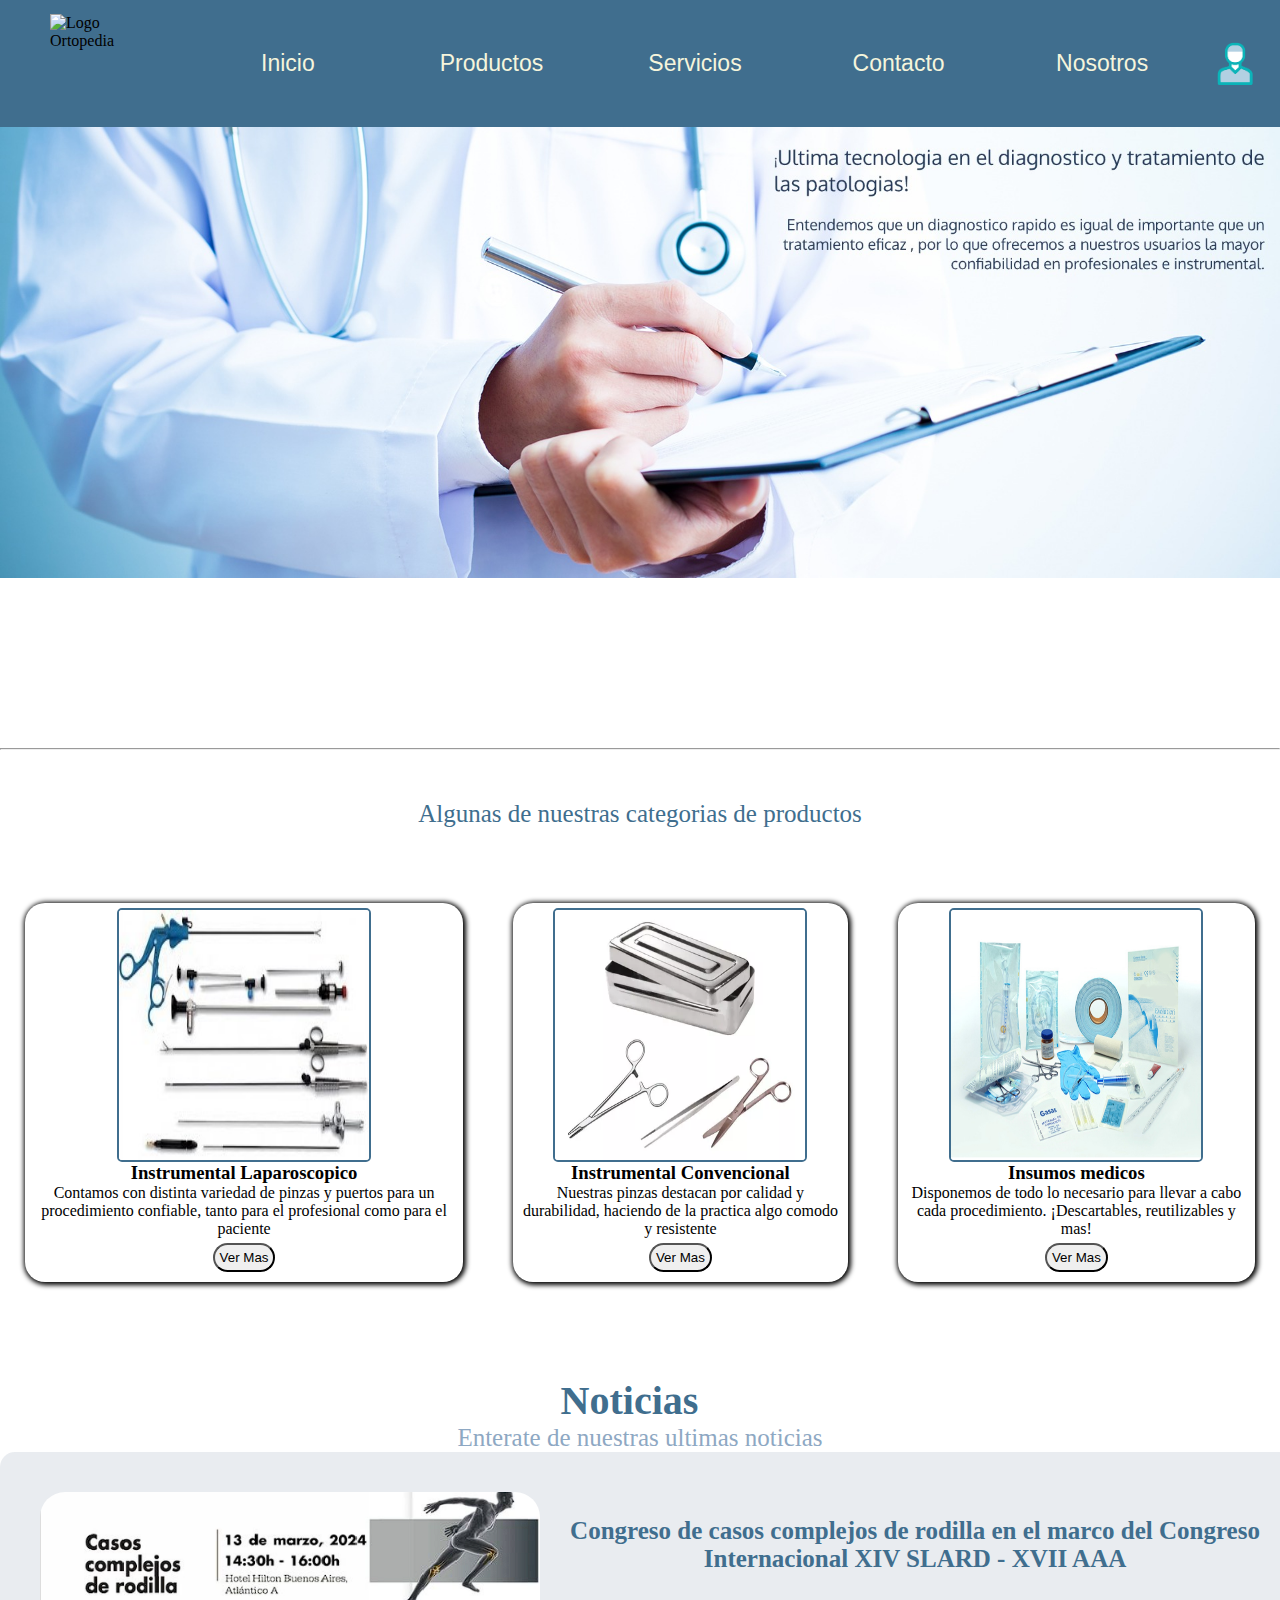
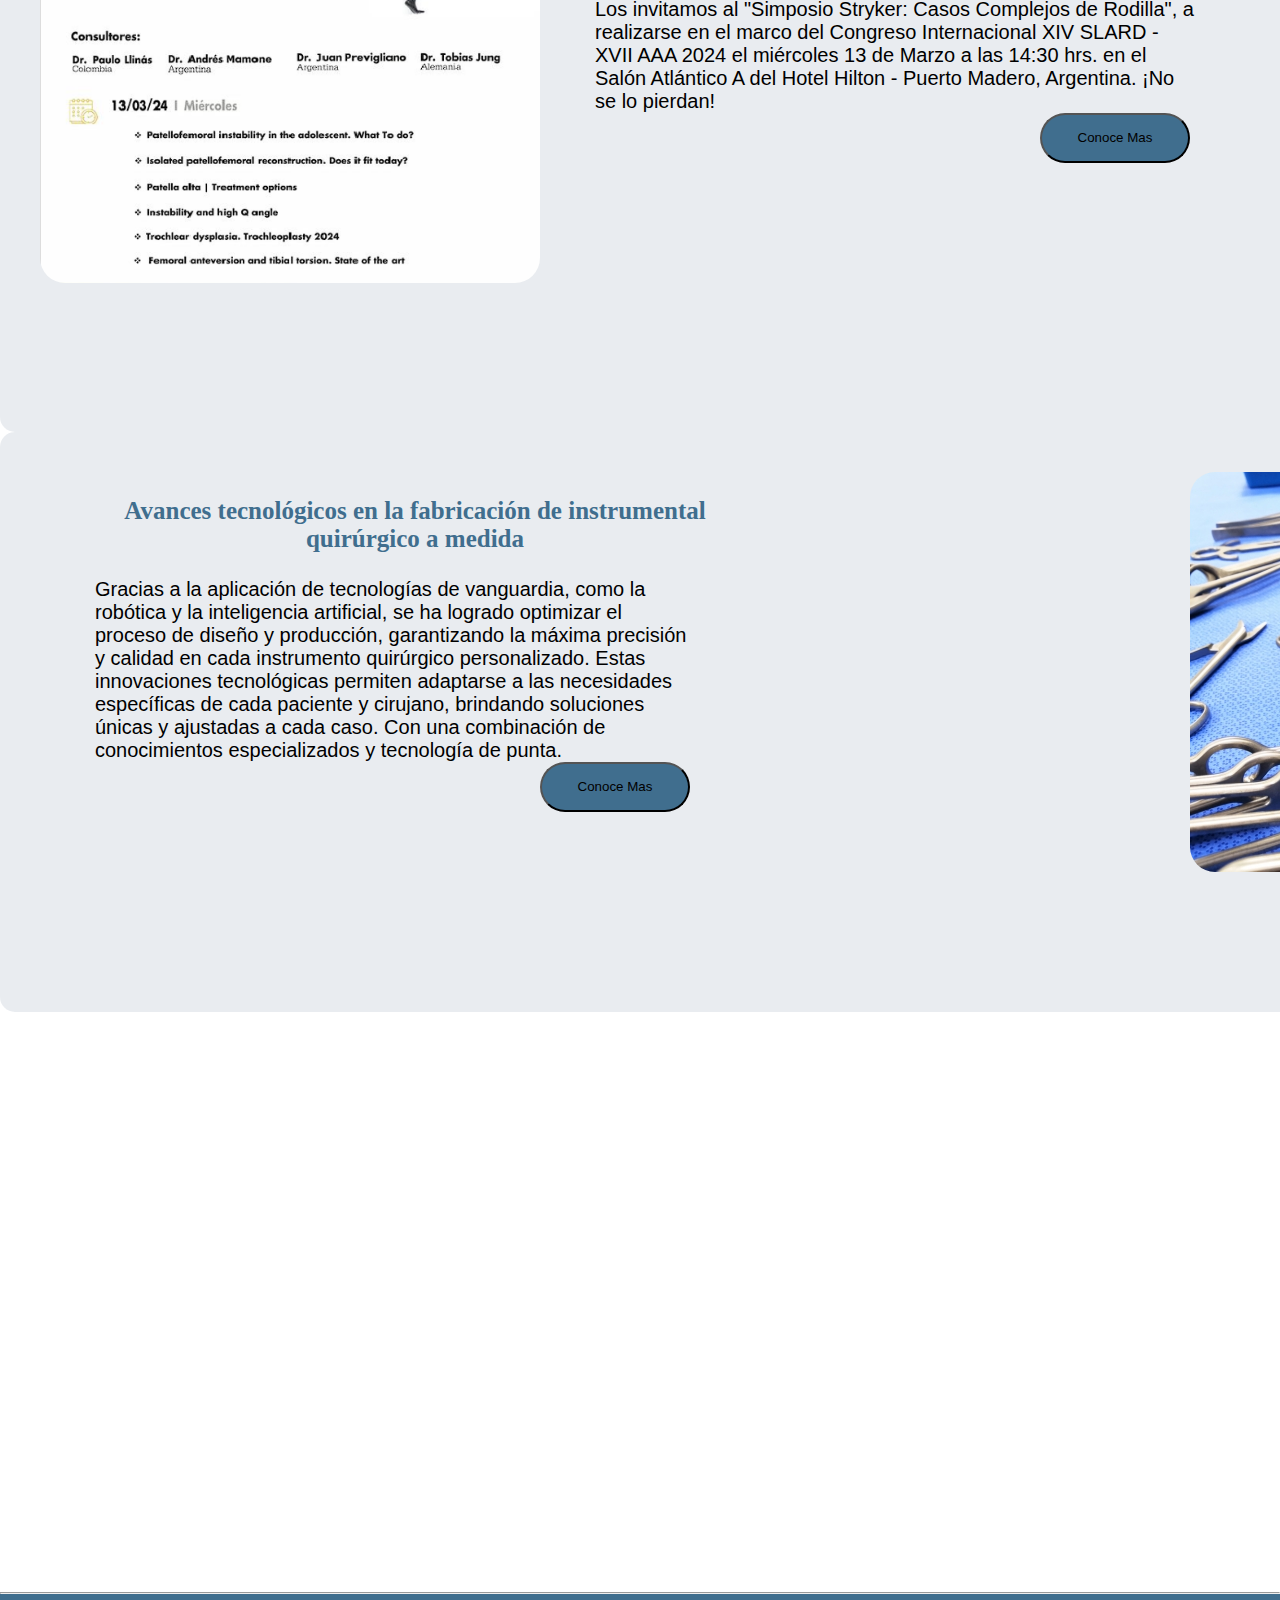
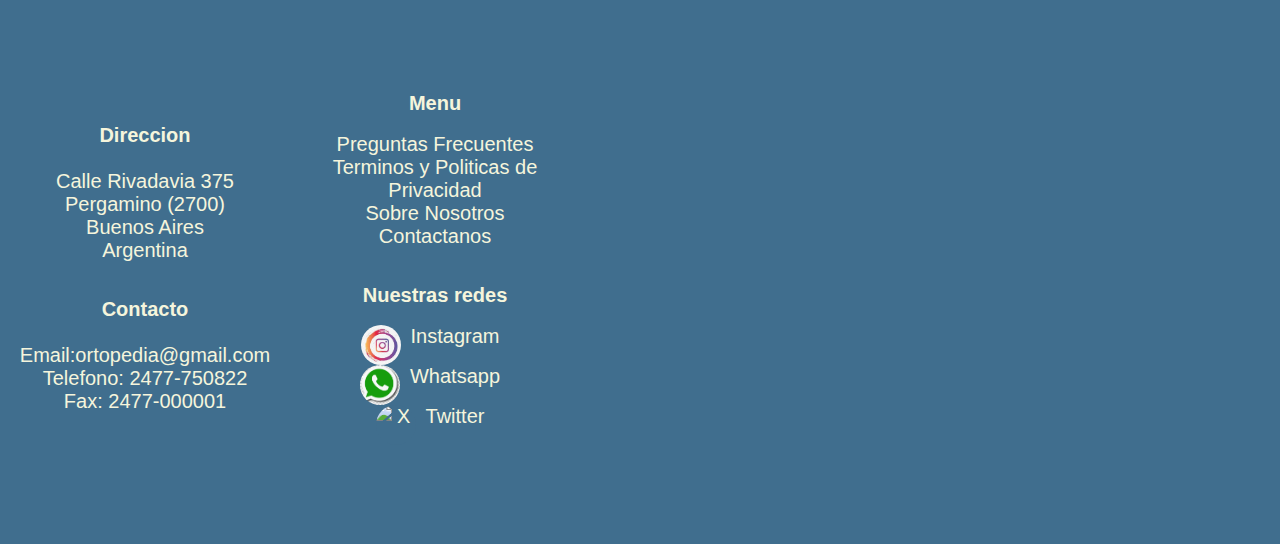
==== index.html @ e6b82cbe "Primer Commit: Proyecto Ya empezado" ====
<!DOCTYPE html>
<html lang="en">

<head>
    <meta charset="UTF-8">
    <meta name="viewport" content="width=device-width, initial-scale=1.0">
    <title>Inicio</title>
    <link rel="stylesheet" href="./css/estilo.css">
</head>



<body>
    <section class="header">
        <img class="logo" src="https://ortopediabeltran.com.ar/wp-content/uploads/2020/01/venta.png"
            alt="Logo Ortopedia">
        <nav class="menu">
            <ul>
                <li><a href="./index.html">Inicio</a></li>
                <li><a href="./pages/productos.html">Productos</a></li>
                <li><a href="./pages/servicios.html">Servicios</a></li>
                <li><a href="./pages/contacto.html">Contacto</a></li>
                <li><a href="./pages/nosotros.html">Nosotros</a></li>
            </ul>
        </nav>

        <a class="sesion" href="./registro.html"><img class="sesion" src="./resources/inicio-sesion.png"
                alt="Iniciar Sesion"></a>
    </section>
    <main class="main-index">

        <img class="banner" src="./resources/BANNER-SALUD.jpg" alt="OrtopediaBanner">
        <a href="./pages/productos.html"><button class="boton-banner">Conoce mas sobre nosotros</button></a>
        </div>
        <hr>
        <p class="inter">Algunas de nuestras categorias de productos</p>

        <section class="demo">

            <div class="radio">
                <img src="./resources/Laparoscopico.jpg" alt="Instrumental Laparoscopico">
                <h3>Instrumental Laparoscopico</h3>
                <p>Contamos con distinta variedad de pinzas y puertos para un procedimiento confiable, tanto para el
                    profesional como para el paciente</p>
                <button class="ver-mas">Ver Mas</button>
            </div>

            <div class="radio">
                <img src="./resources/Laparotomico.png" alt="Instrumental Laparotomico">
                <h3>Instrumental Convencional</h3>
                <p>Nuestras pinzas destacan por calidad y durabilidad, haciendo de la practica algo comodo y resistente
                </p>
                <button class="ver-mas">Ver Mas</button>
            </div>


            <div class="radio">
                <img src="./resources/insumos.jpg" alt="Insumos">
                <h3>Insumos medicos</h3>
                <p>Disponemos de todo lo necesario para llevar a cabo cada procedimiento. ¡Descartables, reutilizables y
                    mas! </p>
                <button class="ver-mas">Ver Mas</button>
            </div>
        </section>

        <div class="conector">
            <h2>Noticias</h2>
            <p>Enterate de nuestras ultimas noticias</p>
        </div>

        <section class="noticias">
            <div class="congreso">
                <img src="./resources/noticia.png" alt="CongresoDeRodilla">
                <div>
                    <h2>
                        Congreso de casos complejos de rodilla en el marco del Congreso Internacional XIV SLARD - XVII
                        AAA
                    </h2>
                    <p>Los invitamos al "Simposio Stryker: Casos Complejos de Rodilla", a realizarse en el marco del
                        Congreso Internacional XIV SLARD - XVII AAA 2024 el miércoles 13 de Marzo a las 14:30 hrs. en el
                        Salón Atlántico A del Hotel Hilton - Puerto Madero, Argentina.

                        ¡No se lo pierdan!</p>
                    <a href="https://www.instagram.com/p/C30ypnwOpVr/?utm_source=ig_web_copy_link"> <button>Conoce
                            Mas</button></a>
                </div>
            </div>
            <div class="congreso">

                <div>
                    <h2>Avances tecnológicos en la fabricación de instrumental quirúrgico a medida</h2>
                    <p>Gracias a la aplicación de tecnologías de vanguardia, como la robótica y la inteligencia
                        artificial,
                        se ha logrado optimizar el proceso de diseño y producción,
                        garantizando la máxima precisión y calidad en cada instrumento quirúrgico personalizado.
                        Estas innovaciones tecnológicas permiten adaptarse a las necesidades específicas de cada
                        paciente y cirujano, brindando soluciones únicas y ajustadas a cada caso.
                        Con una combinación de conocimientos especializados y tecnología de punta.</p>
                    <a
                        href="https://surgicalmed.es/blog/noticias-4/post/innovacion-en-la-fabricacion-de-material-quirurgico-a-medida-que-nos-diferencia-11"><button>Conoce
                            Mas</button></a>
                </div>
                <img src="./resources/Avances.jpg" alt="InnovacionesEnInstrumental">
            </div>

            <div>
                <h2></h2>
            </div>

        </section>

    </main>
    <hr>
    <section class="footer">
        <div>
            <p><strong>Direccion</strong><br><br> Calle Rivadavia 375 <br>Pergamino (2700) <br>Buenos Aires
                <br>Argentina
            </p><br><br>
            <p><strong>Contacto</strong> <br><br> Email:ortopedia@gmail.com <br>Telefono: 2477-750822 <br>Fax:
                2477-000001</p>
        </div>
        <div class="links">
            <p><strong>Menu</strong></p><br>
            <a href="#">Preguntas Frecuentes</a>
            <a href="./pages/terms.html">Terminos y Politicas de Privacidad</a>
            <a href="./pages/nosotros.html">Sobre Nosotros</a>
            <a href="./pages/contacto.html">Contactanos</a>
            <br><br>
            <p><strong>Nuestras redes</strong></p><br>
            <a class="apps" href="https://www.instagram.com/"><img class="apps" src="./resources/ig2.jfif"
                    alt="Instagram">
                <p>Instagram</p>
            </a>
            <a class="apps" href="https://web.whatsapp.com/"><img class="apps" src="./resources/wsp.png" alt="WhatsApp">
                <p>Whatsapp</p>
            </a>
            <a class="apps" href="https://twitter.com/?lang=es"><img class="apps"
                    src="https://i.pinimg.com/736x/2b/a7/17/2ba717ac010d3b9f8d26e9db4da291b8.jpg" alt="X">
                <p>Twitter </p>
            </a>
        </div>
        <div class="mapa">
            <iframe class="mapa"
                src="https://www.google.com/maps/embed?pb=!1m18!1m12!1m3!1d827.9849195410947!2d-60.5773967207395!3d-33.891207359169655!2m3!1f0!2f0!3f0!3m2!1i1024!2i768!4f13.1!3m3!1m2!1s0x95b9b555953b5e49%3A0x828162a540f0a3c0!2sRivadavia%20375%2C%20Pergamino%2C%20Provincia%20de%20Buenos%20Aires!5e0!3m2!1ses-419!2sar!4v1711424483181!5m2!1ses-419!2sar"
                width="600" height="450" style="border:0;" allowfullscreen="" loading="lazy"
                referrerpolicy="no-referrer-when-downgrade"></iframe>

        </div>

    </section>
</body>

</html>
---- css/estilo.css ----
@font-face {
    font-family: Tauri-Regular;
    src: url(./resources/typo/Tauri-Regular.ttf);
}

@font-face {
    font-family: parrafo;
    src: url(./resources/typo/HindSiliguri-Light.ttf);
}

* {
    margin: 0px;
    padding: 0px;
}


.header {
    background-color: #406E8E;
    display: flex;
    align-content: space-evenly;
    flex-direction: row;
    justify-content: space-between;
    align-items: center;
    height: 100%;
}

.menu ul {
    text-align: center;
    color: #CBF7ED;
    margin-left: 30px;
    display: grid;
    grid-template-columns: repeat(5, 1fr);
}

.menu ul li {
    list-style-type: none;
    font-size: 23px;
    font-family: sans-serif;
    margin: 50px;
}

.menu ul li a {
    color: beige;
    text-decoration: none;
}




.logo {
    height: 100px;
    width: 100px;
    margin-left: 50px;
}

.sesion {
    height: 50px;
    width: 50px;
    margin-right: 20px;
}



.main-index {
    background-image: url(https://img.freepik.com/vector-premium/fondo-abstracto-azul-salud_66029-25.jpg);
    background-size: contain;
    background-repeat: repeat;
    height: 100%;
    width: 100%;
}


.banner {
    width: 100%;
}

.boton-banner {
    padding: 5px;
    margin: 5px;
    margin-left: 1300px;
    border-radius: 15px;
    margin-bottom: 35px;
background-color: #406E8E;
font-family: parrafo;
    font-size: 25px;
    box-shadow: #406E8E 4px 4px;
    display: inline-block;
    justify-items: right;
}

.demo {
    display: flex;
    flex-direction: row;
    flex-wrap: nowrap;
    justify-content: space-evenly;
    align-items: center;
    align-content: center;
}

.radio img {
    border: #406E8E solid 2px;
    height: 250px;
    width: 250px;
    border-radius: 5px;
}

.radio {
    border-radius: 20px;
    display: flex;
    align-items: center;
    align-content: center;
    flex-direction: column;
    flex-wrap: nowrap;
    justify-content: space-around;
    margin: 25px;
    padding: 5px;
    text-align: center;
    box-shadow: 1px 1px 5px 2px;
}

.footer {
    background-color: #406E8E;
    color: #CBF7ED;
    text-align: center;
    display: grid;
    grid-template-columns: repeat(3, 1fr);
}

.footer div {
    display: flex;
    flex-direction: column;
    justify-content: center;
    align-items: center;
    align-content: space-around;
}

.footer div p {
    font-family: sans-serif;
    color: beige;
    font-size: 20px;
}

.links a {
    text-decoration: none;
    /* margin: 35px; */
    font-family: sans-serif;
    color: beige;
    font-size: 20px;
}



h2 {
    color: #CBF7ED;
    text-align: right;
    font-family: Tauri-Regular;
    background-color: #8EA8C3;
    font-size: 40px;
    margin-left: 950px;
    margin-right: 50px;
    margin-right: 21px;
}



.inter {
    text-align: center;
    font-size: 25px;
    font-family: parrafo;
    color: #406E8E;
    margin: 50px;
}

.desc p {
    color: #CBF7ED;
    background-color: #8EA8C3;
    text-align: right;
    font-family: parrafo;
    font-size: 20px;
    margin-left: 950px;
    margin-right: 21px;
}

.desc {
    display: flex;
    flex-direction: column;
    align-items: flex-end;
}

.apps {
    display: flex;
    flex-direction: row;
    margin-right: 10px;
    background-color: #406E8E;
}

.apps img {
    height: 40px;
    width: 40px;
    background-color: #406E8E;
    border-radius: 25px;
}

.vista-previa {
    height: 300px;
    width: 300px;
}


.conector h2 {
    text-align: center;
    margin-left: 0px;
    background-color: transparent;
    color: #406E8E;
    margin-top: 70px;
    align-items: center;
}

.conector p {
    font-family: parrafo;
    color: #8EA8C3;
    font-size: 25px;
    text-align: center;
    align-items: center;
}

.noticias {
    display: grid;
    grid-template-rows: repeat(3, 1fr);
}

.congreso {
    display: flex;
    flex-direction: row;
    padding: 40px;
    background-color: rgba(143, 159, 176, 0.196);
    align-items: flex-start;
    border-radius: 15px;
    justify-content: center;
    height: 500px;
}

.congreso div a {
    margin: 500px;

}

.congreso div a button {
    color: black;
    background-color: #406E8E;
    border-radius: 25px;
    width: 150px;
    height: 50px;
}

.congreso p {
    color: black;
    font-size: 20px;
    width: 600px;
    margin-left: 55px;
    font-family: sans-serif;
}

.congreso img {
    width: 500px;
    border-radius: 25px;
}

.congreso h2 {
    font-size: 25px;
    margin: 25px;
    background-color: transparent;
    color: #406E8E;
    text-align: center;
    width: 700px;
}

.form input {
    display: block;
}


.ver-mas {
    padding: 5px;
    margin: 5px;
    border-radius: 15px;
}

.productos {
    display: flex;
    align-content: space-around;
    align-items: center;
    flex-direction: column;
    flex-wrap: wrap-reverse;
    justify-content: space-evenly;
}

.flex {
    display: flex;
    flex-direction: row;
    flex-wrap: wrap;
    align-content: space-around;
    align-items: center;
}

.herramienta img {
    width: 250px;
    align-items: start;
    height: 150px;
    border-radius: 15px;
}

.herramienta p {
    margin: 20px;
    font-family: parrafo;
    text-align: center;
}

.herramienta {
    border: solid grey 2px;
    border-radius: 15px;
    margin: 90px;
    text-align: center;
    box-shadow: 15px 15px 25px 1px;
}

.buscar {
    border-radius: 5px;
    margin: 15px;
    height: 25px;
    width: 300px;
}



.serv {
    color: #406E8E;
    background-color: #8EA8C3;
    font-family: Tauri-Regular;
    padding: 7px;
    margin: 7px;
    border-radius: 10px;
}

.form {
    margin: 15px;
}

.form p {
    margin-top: 20px;
    font-family: parrafo;
    font-size: 45px;
}

.parrafo-form {
    margin-left: 15px;
}

.form input {
    border-radius: 5px;
    width: 350px;
    height: 35px;
}

.nosotros {
    font-family: parrafo;
    font-size: large;
    margin-right: 900px;
    padding-bottom: 35px;
}

.historia {
    margin-left: 25px;
    padding-bottom: 195px;
}

.mapa {
    margin: 25px;
}
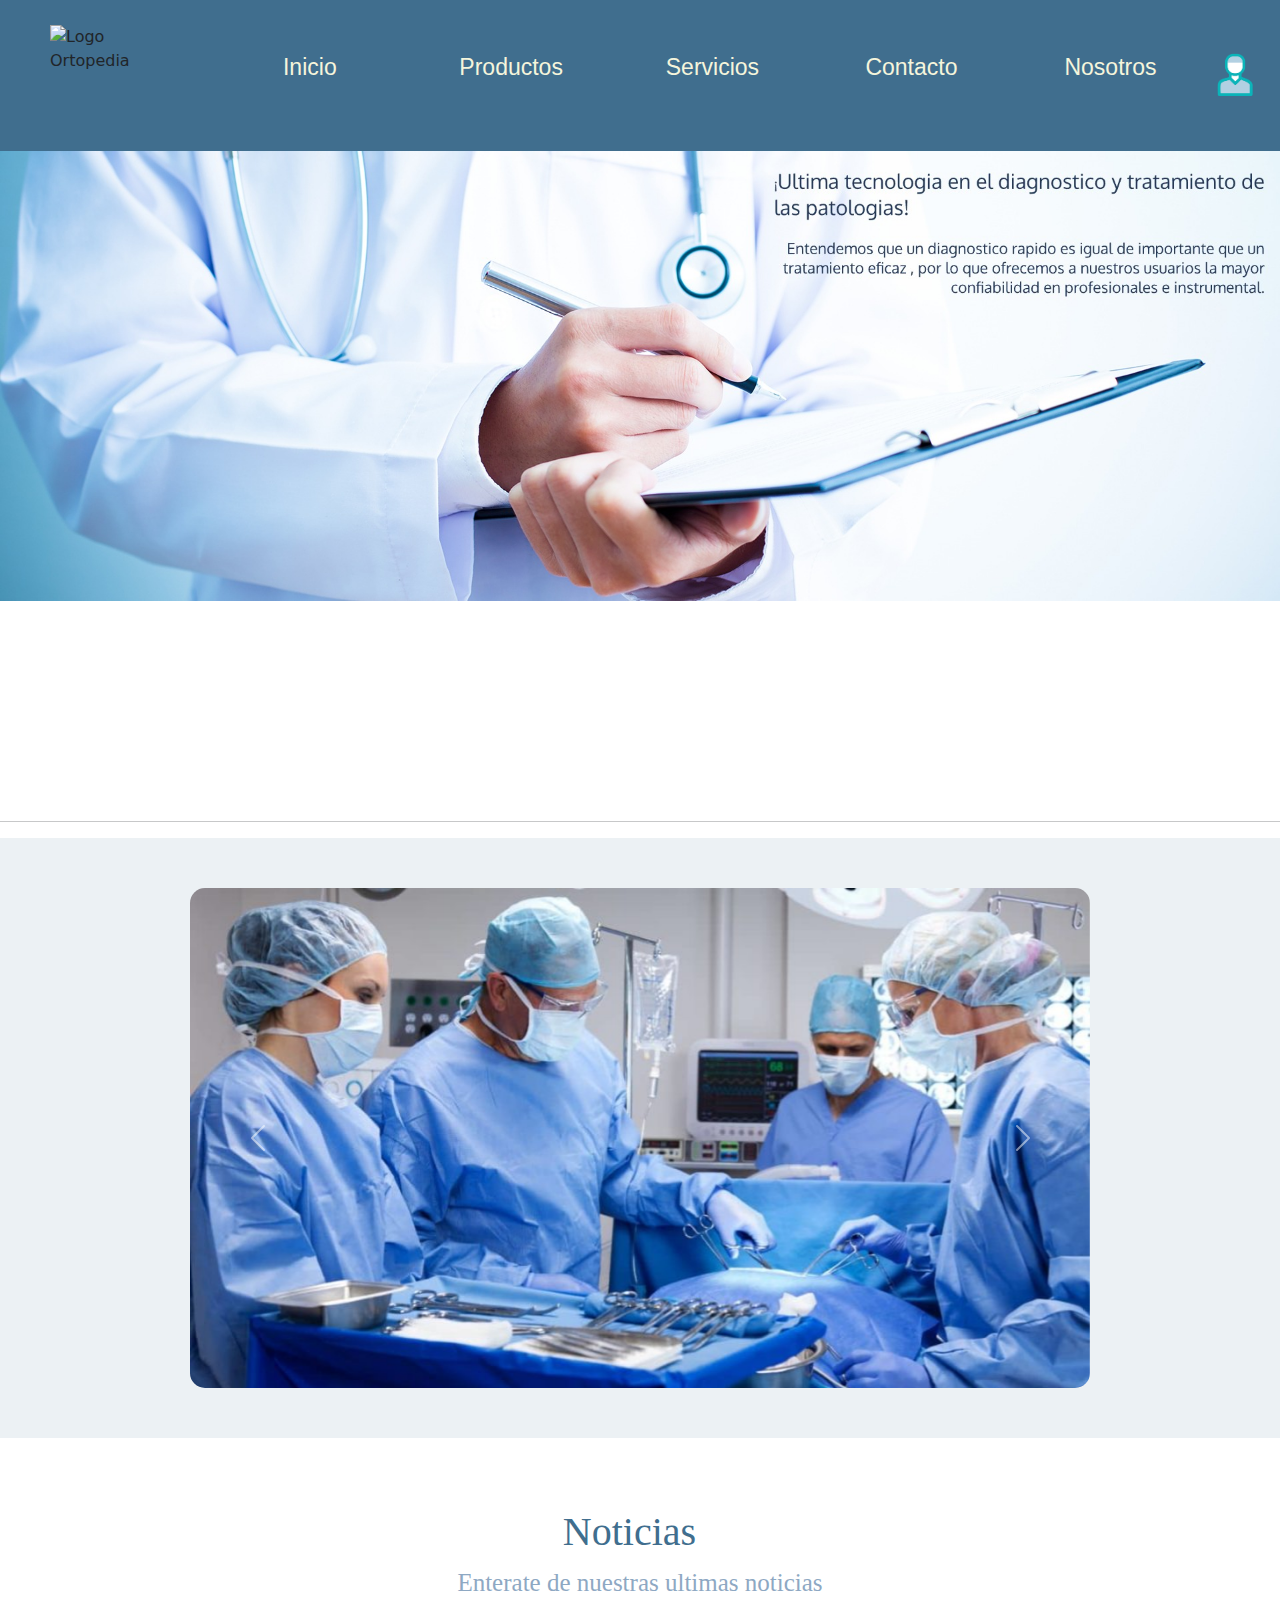
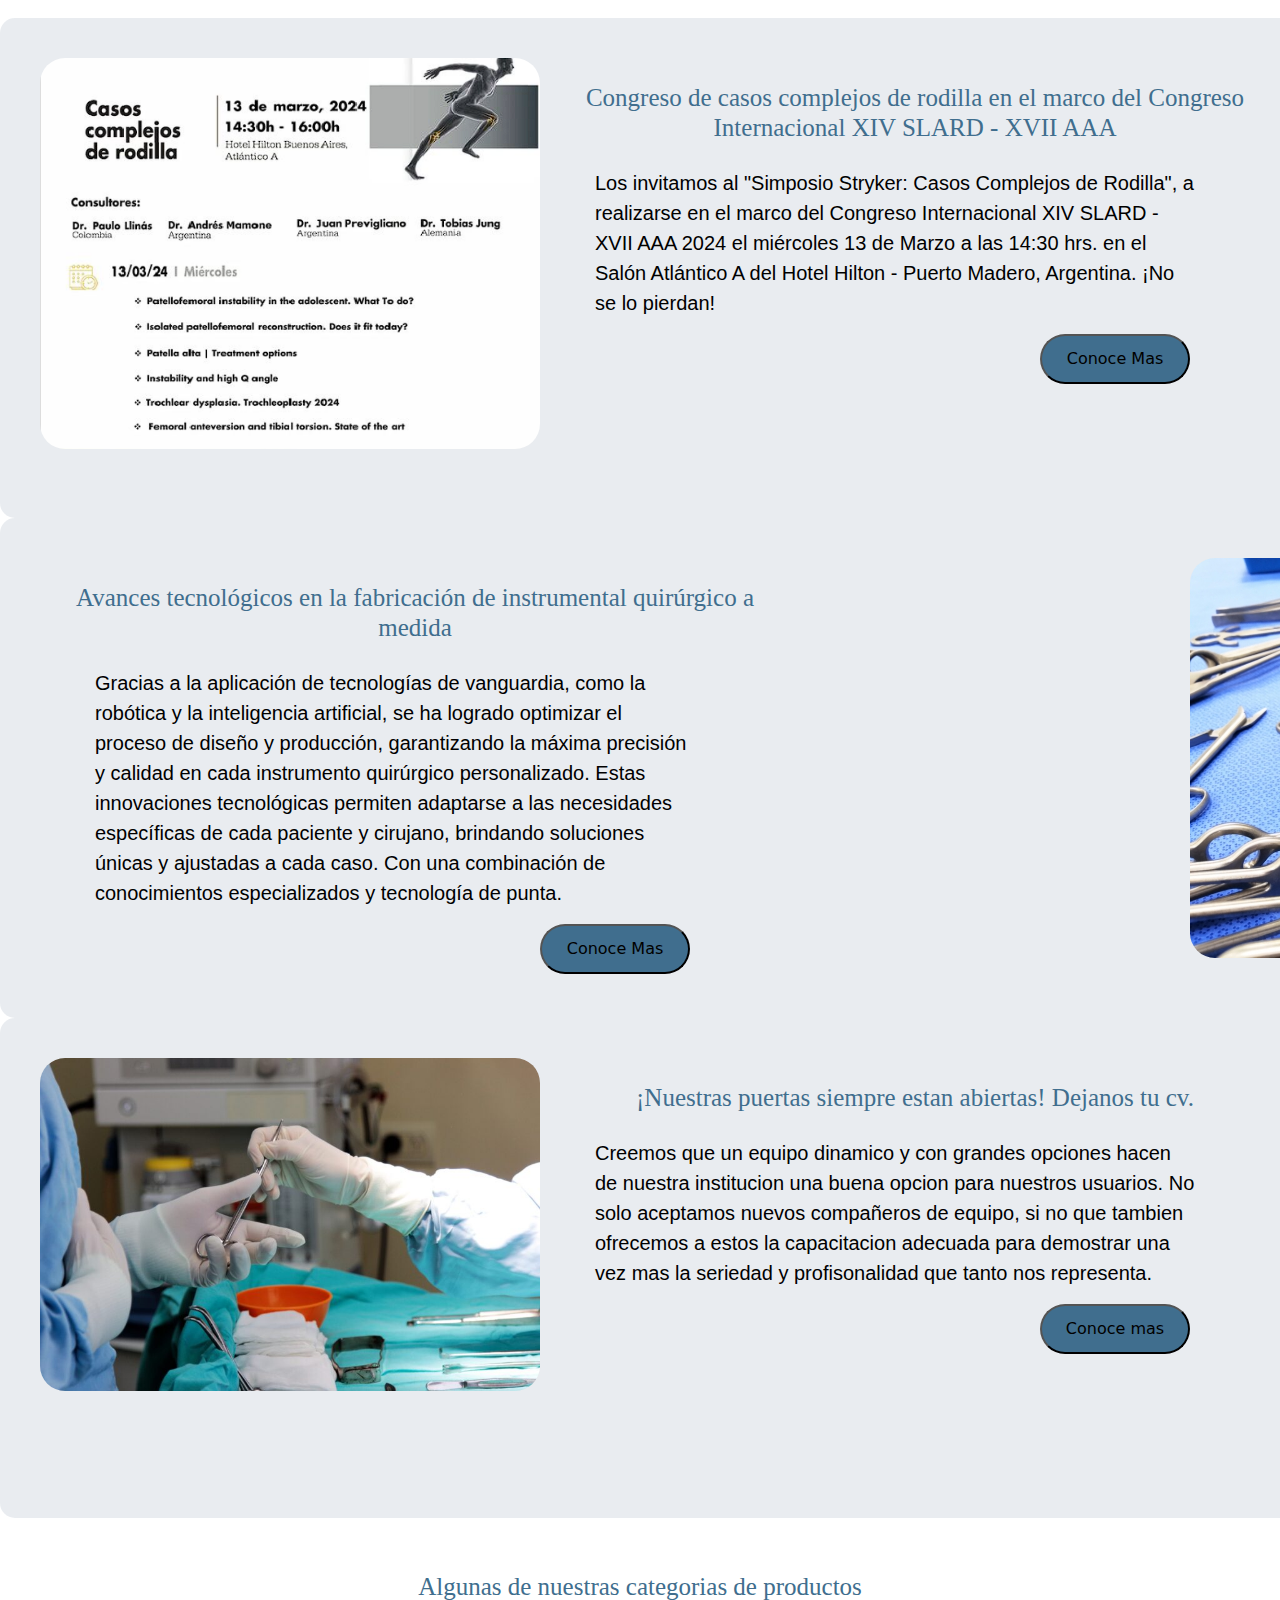
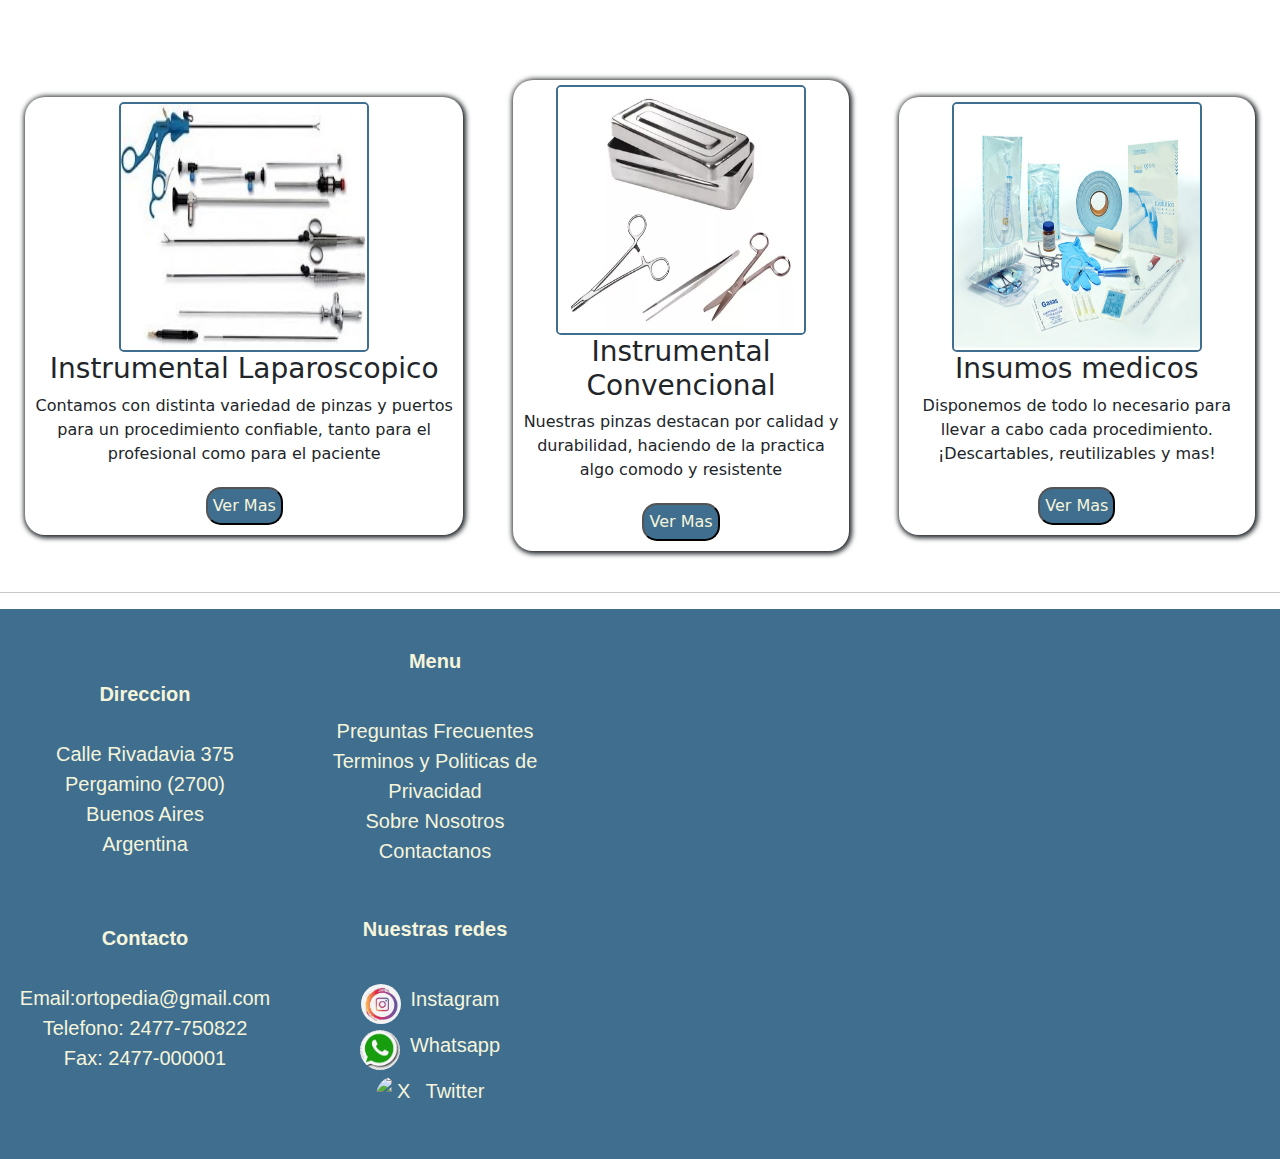
==== commit 59e31e8a: "Agrege carousel de imagenes e hice algunos arreglos al index" ====
--- a/index.html
+++ b/index.html
@@ -5,6 +5,8 @@
     <meta charset="UTF-8">
     <meta name="viewport" content="width=device-width, initial-scale=1.0">
     <title>Inicio</title>
+    <link href="https://cdn.jsdelivr.net/npm/bootstrap@5.3.3/dist/css/bootstrap.min.css" rel="stylesheet"
+        integrity="sha384-QWTKZyjpPEjISv5WaRU9OFeRpok6YctnYmDr5pNlyT2bRjXh0JMhjY6hW+ALEwIH" crossorigin="anonymous">
     <link rel="stylesheet" href="./css/estilo.css">
 </head>
 
@@ -28,40 +30,47 @@
                 alt="Iniciar Sesion"></a>
     </section>
     <main class="main-index">
-
-        <img class="banner" src="./resources/BANNER-SALUD.jpg" alt="OrtopediaBanner">
-        <a href="./pages/productos.html"><button class="boton-banner">Conoce mas sobre nosotros</button></a>
+        <div>
+            <img class="banner" src="./resources/BANNER-SALUD.jpg" alt="OrtopediaBanner">
+            <a href="./pages/productos.html"><button class="boton-banner">Conoce mas sobre nosotros</button></a>
         </div>
         <hr>
-        <p class="inter">Algunas de nuestras categorias de productos</p>
-
-        <section class="demo">
-
-            <div class="radio">
-                <img src="./resources/Laparoscopico.jpg" alt="Instrumental Laparoscopico">
-                <h3>Instrumental Laparoscopico</h3>
-                <p>Contamos con distinta variedad de pinzas y puertos para un procedimiento confiable, tanto para el
-                    profesional como para el paciente</p>
-                <button class="ver-mas">Ver Mas</button>
-            </div>
-
-            <div class="radio">
-                <img src="./resources/Laparotomico.png" alt="Instrumental Laparotomico">
-                <h3>Instrumental Convencional</h3>
-                <p>Nuestras pinzas destacan por calidad y durabilidad, haciendo de la practica algo comodo y resistente
-                </p>
-                <button class="ver-mas">Ver Mas</button>
-            </div>
-
-
-            <div class="radio">
-                <img src="./resources/insumos.jpg" alt="Insumos">
-                <h3>Insumos medicos</h3>
-                <p>Disponemos de todo lo necesario para llevar a cabo cada procedimiento. ¡Descartables, reutilizables y
-                    mas! </p>
-                <button class="ver-mas">Ver Mas</button>
-            </div>
+<section class="slidefotos">
+        <div id="carouselExampleAutoplaying" class="carousel slide" data-bs-ride="carousel">
+            <div class="carousel-inner">
+              <div class="carousel-item active">
+                <img src="./resources/Carousel8.jpg" class="d-block w-100" alt="Equipo quirurgico trabajando">
+              </div>
+              <div class="carousel-item">
+                <img src="./resources/Carousel2.jpg" class="d-block w-100" alt="Instrumental en primer plano durante cirugia">
+              </div>
+              <div class="carousel-item">
+                <img src="./resources/Carousel3.jpeg" class="d-block w-100" alt="Cirujanos posando para foto">
+              </div>
+              <div class="carousel-item">
+                <img src="./resources/Carousel4.jpg" class="d-block w-100" alt="Ultima tecnologia en quirofano">
+              </div>
+              <div class="carousel-item">
+                <img src="./resources/Carousel5.png" class="d-block w-100" alt="Equipo quirurgico concentrado en su trabajo">
+              </div>
+              <div class="carousel-item">
+                <img src="./resources/Carousel6.jpg" class="d-block w-100" alt="Instrumental quirurgico en primer plano">
+              </div>
+              <div class="carousel-item">
+                <img src="./resources/Carousel7.jpg" class="d-block w-100" alt="Algunas de las pinzas que se ofrecen">
+              </div>
+            </div>
+            <button class="carousel-control-prev" type="button" data-bs-target="#carouselExampleAutoplaying" data-bs-slide="prev">
+              <span class="carousel-control-prev-icon" aria-hidden="true"></span>
+              <span class="visually-hidden">Previous</span>
+            </button>
+            <button class="carousel-control-next" type="button" data-bs-target="#carouselExampleAutoplaying" data-bs-slide="next">
+              <span class="carousel-control-next-icon" aria-hidden="true"></span>
+              <span class="visually-hidden">Next</span>
+            </button>
+          </div>
         </section>
+
 
         <div class="conector">
             <h2>Noticias</h2>
@@ -102,11 +111,49 @@
                 </div>
                 <img src="./resources/Avances.jpg" alt="InnovacionesEnInstrumental">
             </div>
-
-            <div>
-                <h2></h2>
-            </div>
-
+            <div class="congreso">
+                <img src="./resources/sumate.jpg" alt="Sumate a nuestro equipo">
+                <div>
+                    <h2>¡Nuestras puertas siempre estan abiertas! Dejanos tu cv.</h2>
+                    <p>Creemos que un equipo dinamico y con grandes opciones hacen de nuestra institucion una buena
+                        opcion para
+                        nuestros usuarios. No solo aceptamos nuevos compañeros de equipo, si no que tambien ofrecemos a
+                        estos la capacitacion
+                        adecuada para demostrar una vez mas la seriedad y profisonalidad que tanto nos representa.
+                    </p>
+                    <a href="#"><button>Conoce mas</button></a>
+                </div>
+            </div>
+
+        </section>
+
+        <p class="inter">Algunas de nuestras categorias de productos</p>
+
+        <section class="demo">
+            <div class="radio">
+                <img src="./resources/Laparoscopico.jpg" alt="Instrumental Laparoscopico">
+                <h3>Instrumental Laparoscopico</h3>
+                <p>Contamos con distinta variedad de pinzas y puertos para un procedimiento confiable, tanto para el
+                    profesional como para el paciente</p>
+                <button class="ver-mas">Ver Mas</button>
+            </div>
+
+            <div class="radio">
+                <img src="./resources/Laparotomico.png" alt="Instrumental Laparotomico">
+                <h3>Instrumental Convencional</h3>
+                <p>Nuestras pinzas destacan por calidad y durabilidad, haciendo de la practica algo comodo y resistente
+                </p>
+                <button class="ver-mas">Ver Mas</button>
+            </div>
+
+
+            <div class="radio">
+                <img src="./resources/insumos.jpg" alt="Insumos">
+                <h3>Insumos medicos</h3>
+                <p>Disponemos de todo lo necesario para llevar a cabo cada procedimiento. ¡Descartables, reutilizables y
+                    mas! </p>
+                <button class="ver-mas">Ver Mas</button>
+            </div>
         </section>
 
     </main>
@@ -148,6 +195,9 @@
         </div>
 
     </section>
+    <script src="https://cdn.jsdelivr.net/npm/bootstrap@5.3.3/dist/js/bootstrap.bundle.min.js"
+        integrity="sha384-YvpcrYf0tY3lHB60NNkmXc5s9fDVZLESaAA55NDzOxhy9GkcIdslK1eN7N6jIeHz"
+        crossorigin="anonymous"></script>
 </body>
 
 </html>--- a/css/estilo.css
+++ b/css/estilo.css
@@ -86,6 +86,23 @@
     box-shadow: #406E8E 4px 4px;
     display: inline-block;
     justify-items: right;
+}
+
+.slidefotos{
+    display: flex;
+    justify-content: center;
+    background-color: #406e8e19;
+    padding: 50px;
+}
+
+
+.carousel{
+ display: flex;
+ justify-content: center;
+    width: 900px;
+    height: 500px;
+    overflow: hidden;
+    border-radius: 15px;
 }
 
 .demo {
@@ -284,6 +301,8 @@
     padding: 5px;
     margin: 5px;
     border-radius: 15px;
+    background-color: #406E8E;
+    color: beige;
 }
 
 .productos {
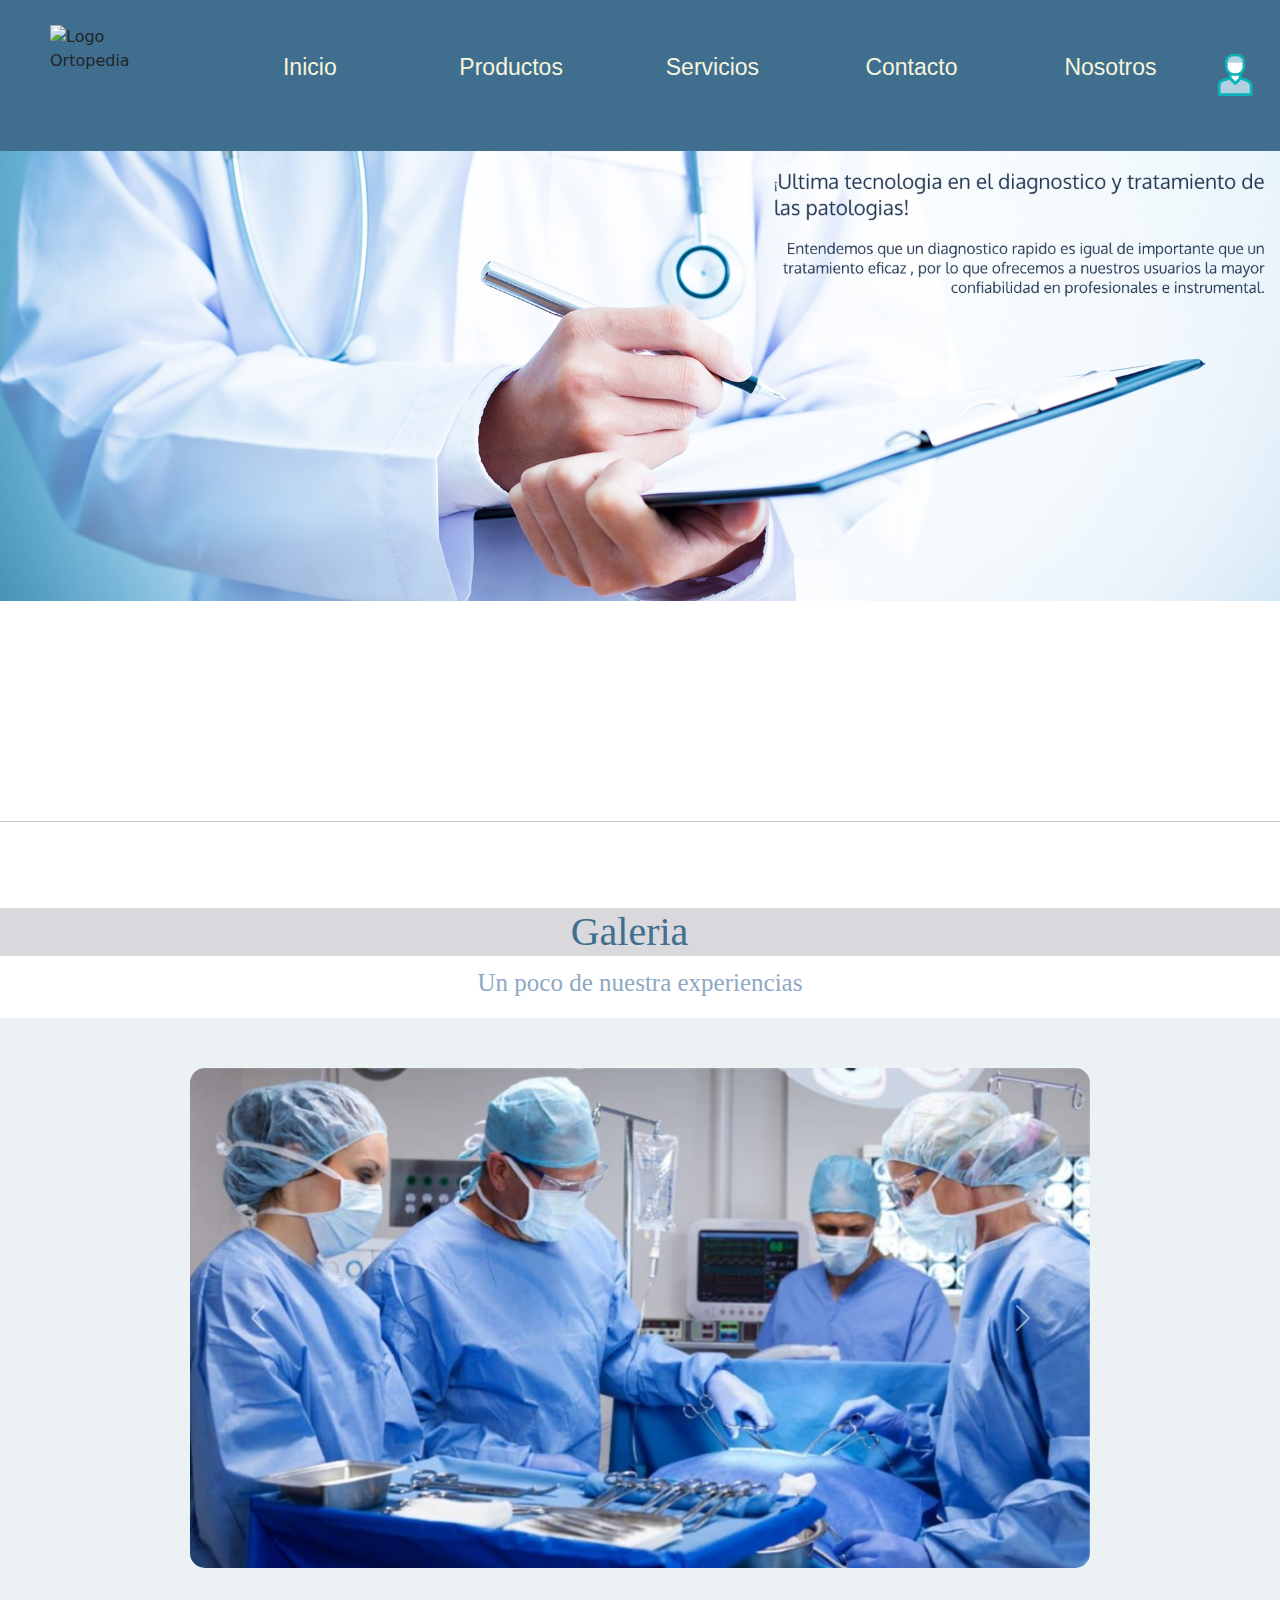
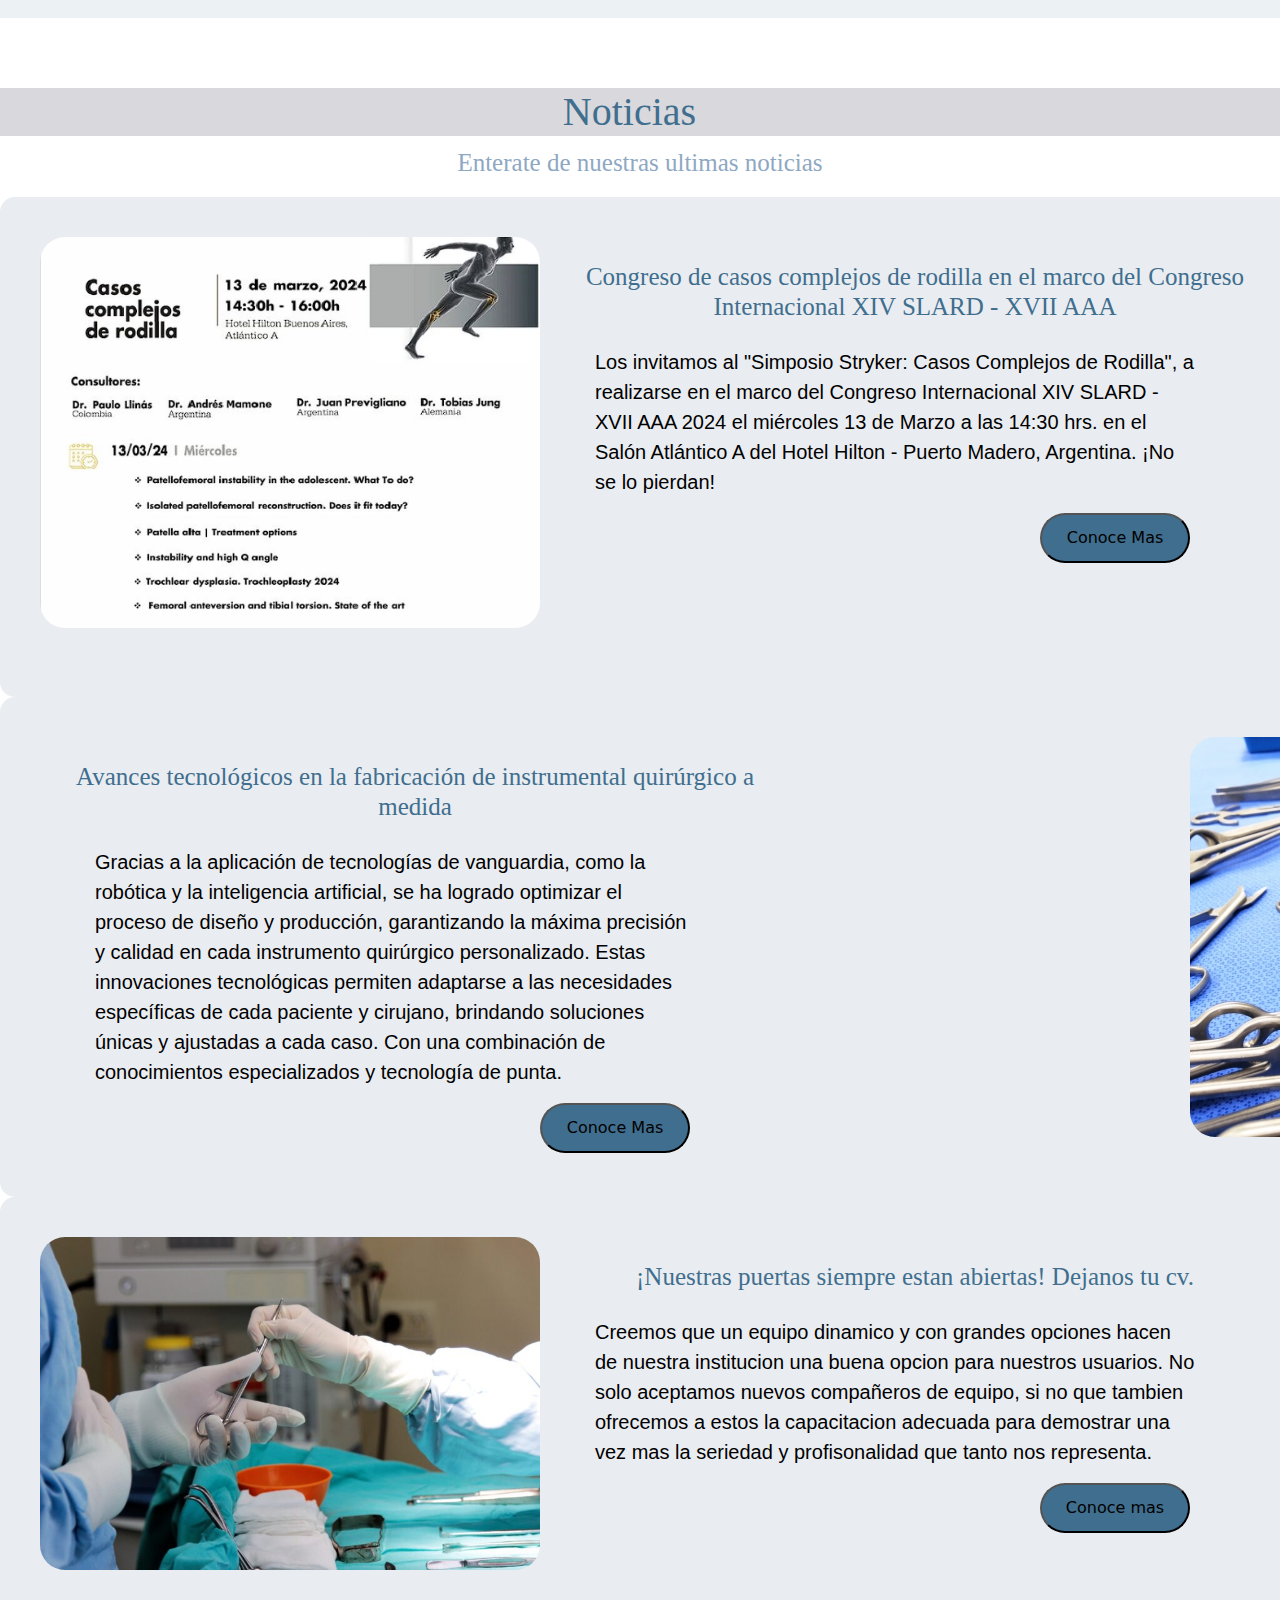
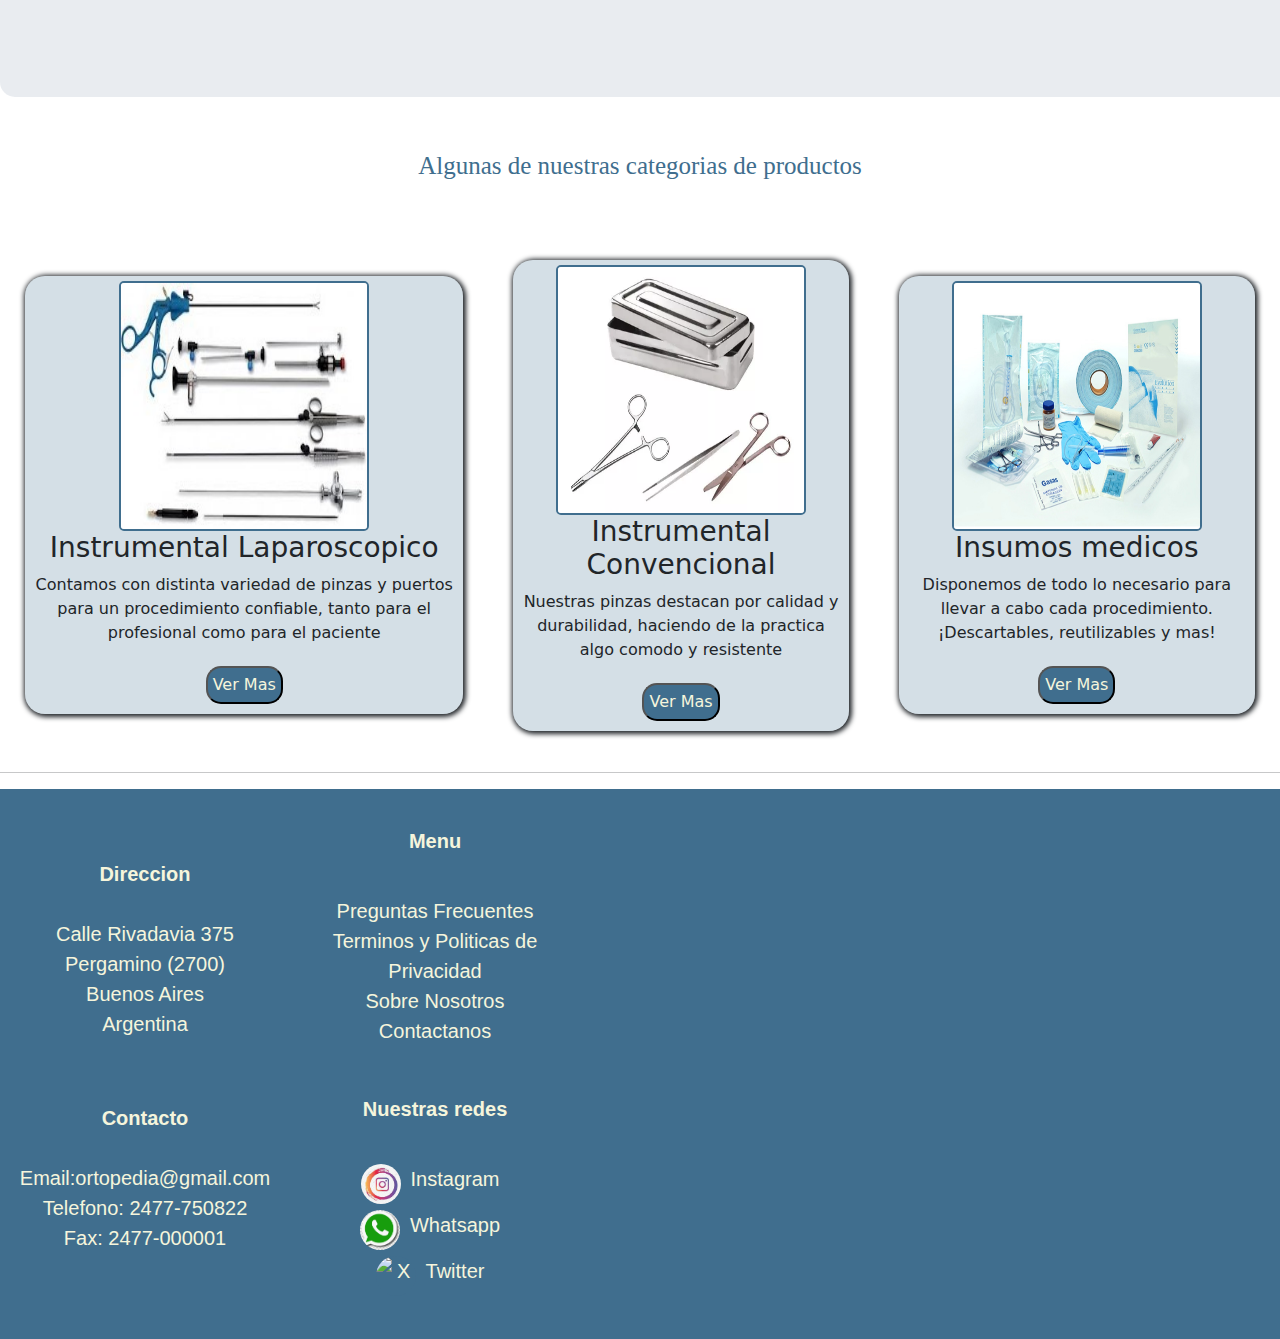
==== commit 3a65b525: "Divido con grilla la pagina Productos, organizo los filtros y agrego productos" ====
--- a/index.html
+++ b/index.html
@@ -35,6 +35,10 @@
             <a href="./pages/productos.html"><button class="boton-banner">Conoce mas sobre nosotros</button></a>
         </div>
         <hr>
+        <div class="conector">
+        <h2>Galeria</h3>
+        <p>Un poco de nuestra experiencias</p>
+    </div>
 <section class="slidefotos">
         <div id="carouselExampleAutoplaying" class="carousel slide" data-bs-ride="carousel">
             <div class="carousel-inner">
--- a/css/estilo.css
+++ b/css/estilo.css
@@ -61,7 +61,8 @@
 
 
 
-.main-index {
+.main-index,
+.main-productos {
     background-image: url(https://img.freepik.com/vector-premium/fondo-abstracto-azul-salud_66029-25.jpg);
     background-size: contain;
     background-repeat: repeat;
@@ -80,15 +81,15 @@
     margin-left: 1300px;
     border-radius: 15px;
     margin-bottom: 35px;
-background-color: #406E8E;
-font-family: parrafo;
+    background-color: #406E8E;
+    font-family: parrafo;
     font-size: 25px;
     box-shadow: #406E8E 4px 4px;
     display: inline-block;
     justify-items: right;
 }
 
-.slidefotos{
+.slidefotos {
     display: flex;
     justify-content: center;
     background-color: #406e8e19;
@@ -96,9 +97,9 @@
 }
 
 
-.carousel{
- display: flex;
- justify-content: center;
+.carousel {
+    display: flex;
+    justify-content: center;
     width: 900px;
     height: 500px;
     overflow: hidden;
@@ -133,6 +134,7 @@
     padding: 5px;
     text-align: center;
     box-shadow: 1px 1px 5px 2px;
+    background-color: #406e8e39;
 }
 
 .footer {
@@ -223,14 +225,21 @@
     width: 300px;
 }
 
+.conector {
+    display: flex;
+    text-align: center;
+    flex-direction: column;
+    align-items: center;
+}
 
 .conector h2 {
     text-align: center;
     margin-left: 0px;
-    background-color: transparent;
+    background-color: rgba(71, 65, 84, 0.202);
     color: #406E8E;
     margin-top: 70px;
     align-items: center;
+    padding-inline: 100%;
 }
 
 .conector p {
@@ -305,21 +314,67 @@
     color: beige;
 }
 
-.productos {
-    display: flex;
-    align-content: space-around;
-    align-items: center;
-    flex-direction: column;
-    flex-wrap: wrap-reverse;
-    justify-content: space-evenly;
-}
-
-.flex {
-    display: flex;
+.grilla-productos {
+    display: grid;
+    grid-template-areas: 
+    "fil art "
+    "fil art "
+    ;
+    /* display: flex;
     flex-direction: row;
     flex-wrap: wrap;
     align-content: space-around;
-    align-items: center;
+    align-items: center; */
+    }
+
+    
+.articulo {
+    grid-area: art;
+    display: flex;
+    align-content: space-around;
+    align-items: center;
+    flex-direction: row;
+    flex-wrap: wrap;
+    justify-content: space-evenly;
+}
+
+.articulo h2{
+    color: #406E8E;
+    margin-left: 450px;
+    margin-right: 300px;
+    margin-top: 50px;
+    margin-bottom: 50px;
+    background-color: #8ea8c356;
+   
+}
+
+.filtro{
+    grid-area: fil;
+    background-color: #5da5d8;
+    color: black;
+    list-style-type: none;
+    padding: 50px;
+
+}
+
+.categorias{
+    margin: 5px;
+    color: black;
+    font-family: sans-serif;
+    background-color: #8EA8C3;
+    padding-inline: 25px;
+}
+
+.filtro li{
+    margin: 5px;
+    
+}
+
+.filtro li a{
+    font-family:'Franklin Gothic Medium', 'Arial Narrow', Arial, sans-serif;
+    text-decoration: none;
+    color: rgb(248, 248, 248);
+    margin-left: 10px;
 }
 
 .herramienta img {
@@ -336,11 +391,15 @@
 }
 
 .herramienta {
+    display: flex;
+    flex-direction: column;
     border: solid grey 2px;
     border-radius: 15px;
-    margin: 90px;
+    margin: 25px;
     text-align: center;
     box-shadow: 15px 15px 25px 1px;
+    align-items: center;
+    background-color: white;
 }
 
 .buscar {
@@ -348,6 +407,7 @@
     margin: 15px;
     height: 25px;
     width: 300px;
+    background-color: #f3f3f4c1;
 }
 
 
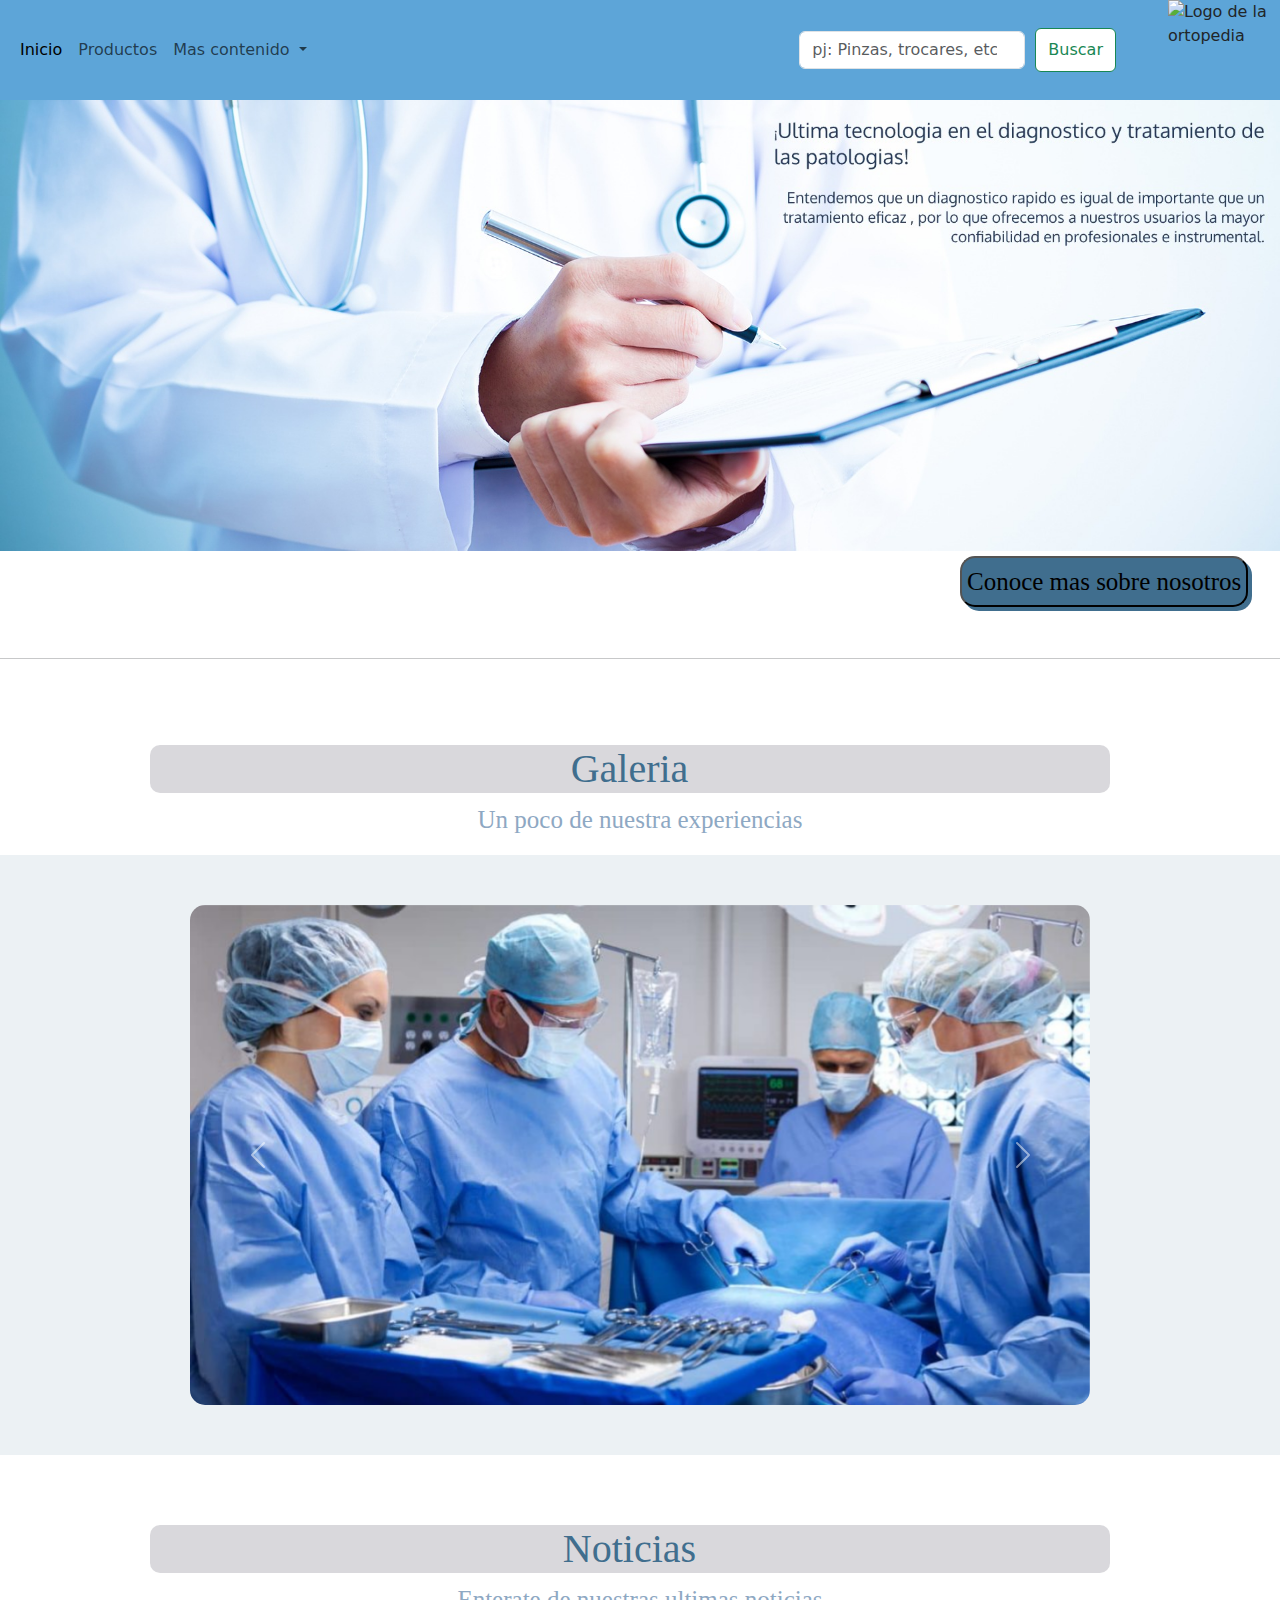
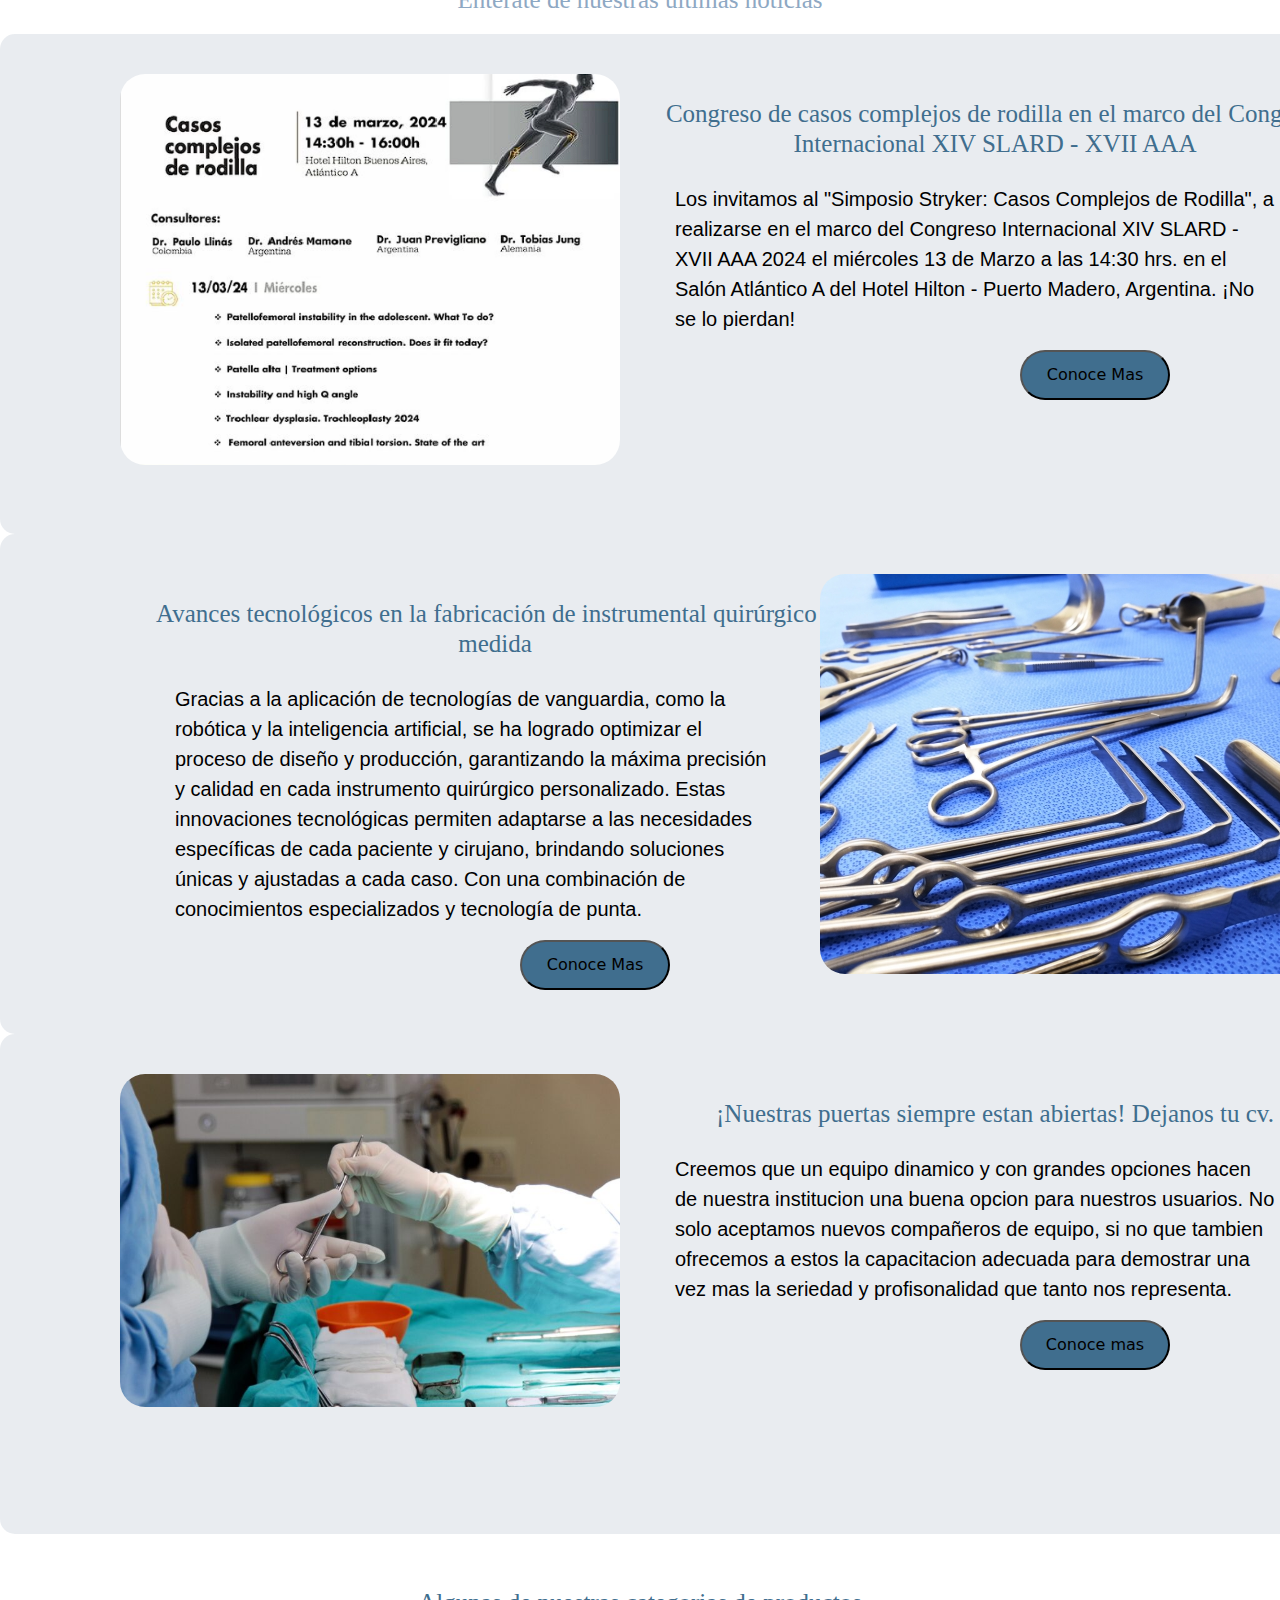
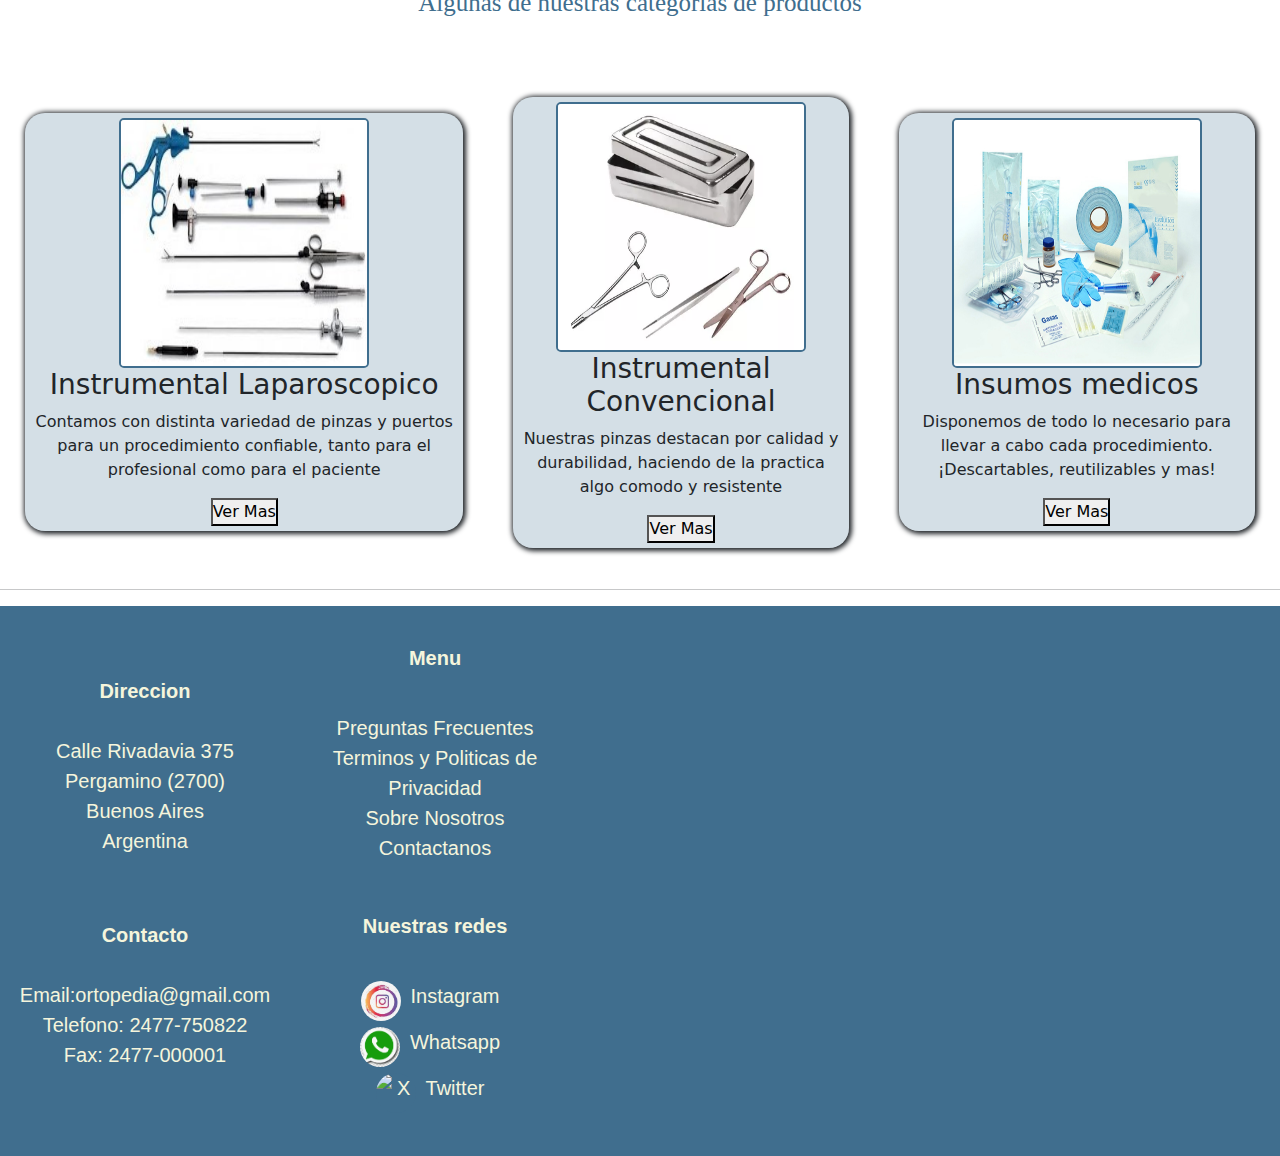
==== commit 3c05770d: "Incluyo diseño Resposivo al index y organizo pages" ====
--- a/index.html
+++ b/index.html
@@ -13,7 +13,46 @@
 
 
 <body>
-    <section class="header">
+    <nav class="navbar navbar-expand-lg bg-body-tertiary">
+        <div class="container-fluid">
+            <img class="logo" src="https://ortopediabeltran.com.ar/wp-content/uploads/2020/01/venta.png"
+                alt="Logo de la ortopedia">
+            <button class="navbar-toggler" type="button" data-bs-toggle="collapse"
+                data-bs-target="#navbarSupportedContent" aria-controls="navbarSupportedContent" aria-expanded="false"
+                aria-label="Toggle navigation">
+                <span class="navbar-toggler-icon"></span>
+            </button>
+            <div class="collapse navbar-collapse" id="navbarSupportedContent">
+                <ul class="navbar-nav me-auto mb-2 mb-lg-0">
+                    <li class="nav-item">
+                        <a class="nav-link active" aria-current="page" href="./index.html">Inicio</a>
+                    </li>
+                    <li class="nav-item">
+                        <a class="nav-link" href="./pages/productos.html">Productos</a>
+                    </li>
+                    <li class="nav-item dropdown">
+                        <a class="nav-link dropdown-toggle" href="#" role="button" data-bs-toggle="dropdown"
+                            aria-expanded="false">
+                            Mas contenido
+                        </a>
+                        <ul class="dropdown-menu">
+                            <li><a class="dropdown-item" href="./pages/servicios.html">Servicios</a></li>
+                            <li><a class="dropdown-item" href="./pages/nosotros.html">Sobre Nosotros</a></li>
+                            <li><a class="dropdown-item" href="./pages/registro.html">Usuario</a></li>
+                            <li><a class="dropdown-item" href="./pages/contacto.html">Contactanos</a></li>
+                            <li><a class="dropdown-item" href="./pages/terms.html">Nuestras politicas</a></li>
+                        </ul>
+                    </li>
+                </ul>
+                <form class="d-flex" role="search">
+                    <input class="form-control me-2" type="search" placeholder="pj: Pinzas, trocares, etc..."
+                        aria-label="Search">
+                    <button class="btn btn-outline-success" type="submit">Buscar</button>
+                </form>
+            </div>
+        </div>
+    </nav>
+    <!-- <section class="header">
         <img class="logo" src="https://ortopediabeltran.com.ar/wp-content/uploads/2020/01/venta.png"
             alt="Logo Ortopedia">
         <nav class="menu">
@@ -28,7 +67,7 @@
 
         <a class="sesion" href="./registro.html"><img class="sesion" src="./resources/inicio-sesion.png"
                 alt="Iniciar Sesion"></a>
-    </section>
+    </section> -->
     <main class="main-index">
         <div>
             <img class="banner" src="./resources/BANNER-SALUD.jpg" alt="OrtopediaBanner">
@@ -36,43 +75,49 @@
         </div>
         <hr>
         <div class="conector">
-        <h2>Galeria</h3>
-        <p>Un poco de nuestra experiencias</p>
-    </div>
-<section class="slidefotos">
-        <div id="carouselExampleAutoplaying" class="carousel slide" data-bs-ride="carousel">
-            <div class="carousel-inner">
-              <div class="carousel-item active">
-                <img src="./resources/Carousel8.jpg" class="d-block w-100" alt="Equipo quirurgico trabajando">
-              </div>
-              <div class="carousel-item">
-                <img src="./resources/Carousel2.jpg" class="d-block w-100" alt="Instrumental en primer plano durante cirugia">
-              </div>
-              <div class="carousel-item">
-                <img src="./resources/Carousel3.jpeg" class="d-block w-100" alt="Cirujanos posando para foto">
-              </div>
-              <div class="carousel-item">
-                <img src="./resources/Carousel4.jpg" class="d-block w-100" alt="Ultima tecnologia en quirofano">
-              </div>
-              <div class="carousel-item">
-                <img src="./resources/Carousel5.png" class="d-block w-100" alt="Equipo quirurgico concentrado en su trabajo">
-              </div>
-              <div class="carousel-item">
-                <img src="./resources/Carousel6.jpg" class="d-block w-100" alt="Instrumental quirurgico en primer plano">
-              </div>
-              <div class="carousel-item">
-                <img src="./resources/Carousel7.jpg" class="d-block w-100" alt="Algunas de las pinzas que se ofrecen">
-              </div>
-            </div>
-            <button class="carousel-control-prev" type="button" data-bs-target="#carouselExampleAutoplaying" data-bs-slide="prev">
-              <span class="carousel-control-prev-icon" aria-hidden="true"></span>
-              <span class="visually-hidden">Previous</span>
-            </button>
-            <button class="carousel-control-next" type="button" data-bs-target="#carouselExampleAutoplaying" data-bs-slide="next">
-              <span class="carousel-control-next-icon" aria-hidden="true"></span>
-              <span class="visually-hidden">Next</span>
-            </button>
-          </div>
+            <h2>Galeria</h3>
+                <p>Un poco de nuestra experiencias</p>
+        </div>
+        <section class="slidefotos">
+            <div id="carouselExampleAutoplaying" class="carousel slide" data-bs-ride="carousel">
+                <div class="carousel-inner">
+                    <div class="carousel-item active">
+                        <img src="./resources/Carousel8.jpg" class="d-block w-100" alt="Equipo quirurgico trabajando">
+                    </div>
+                    <div class="carousel-item">
+                        <img src="./resources/Carousel2.jpg" class="d-block w-100"
+                            alt="Instrumental en primer plano durante cirugia">
+                    </div>
+                    <div class="carousel-item">
+                        <img src="./resources/Carousel3.jpeg" class="d-block w-100" alt="Cirujanos posando para foto">
+                    </div>
+                    <div class="carousel-item">
+                        <img src="./resources/Carousel4.jpg" class="d-block w-100" alt="Ultima tecnologia en quirofano">
+                    </div>
+                    <div class="carousel-item">
+                        <img src="./resources/Carousel5.png" class="d-block w-100"
+                            alt="Equipo quirurgico concentrado en su trabajo">
+                    </div>
+                    <div class="carousel-item">
+                        <img src="./resources/Carousel6.jpg" class="d-block w-100"
+                            alt="Instrumental quirurgico en primer plano">
+                    </div>
+                    <div class="carousel-item">
+                        <img src="./resources/Carousel7.jpg" class="d-block w-100"
+                            alt="Algunas de las pinzas que se ofrecen">
+                    </div>
+                </div>
+                <button class="carousel-control-prev" type="button" data-bs-target="#carouselExampleAutoplaying"
+                    data-bs-slide="prev">
+                    <span class="carousel-control-prev-icon" aria-hidden="true"></span>
+                    <span class="visually-hidden">Previous</span>
+                </button>
+                <button class="carousel-control-next" type="button" data-bs-target="#carouselExampleAutoplaying"
+                    data-bs-slide="next">
+                    <span class="carousel-control-next-icon" aria-hidden="true"></span>
+                    <span class="visually-hidden">Next</span>
+                </button>
+            </div>
         </section>
 
 
@@ -84,7 +129,7 @@
         <section class="noticias">
             <div class="congreso">
                 <img src="./resources/noticia.png" alt="CongresoDeRodilla">
-                <div>
+                <div class="subcong">
                     <h2>
                         Congreso de casos complejos de rodilla en el marco del Congreso Internacional XIV SLARD - XVII
                         AAA
@@ -99,8 +144,7 @@
                 </div>
             </div>
             <div class="congreso">
-
-                <div>
+                <div class="subcong">
                     <h2>Avances tecnológicos en la fabricación de instrumental quirúrgico a medida</h2>
                     <p>Gracias a la aplicación de tecnologías de vanguardia, como la robótica y la inteligencia
                         artificial,
@@ -113,11 +157,11 @@
                         href="https://surgicalmed.es/blog/noticias-4/post/innovacion-en-la-fabricacion-de-material-quirurgico-a-medida-que-nos-diferencia-11"><button>Conoce
                             Mas</button></a>
                 </div>
-                <img src="./resources/Avances.jpg" alt="InnovacionesEnInstrumental">
+                <img class="imgfuera" src="./resources/Avances.jpg" alt="InnovacionesEnInstrumental">
             </div>
             <div class="congreso">
                 <img src="./resources/sumate.jpg" alt="Sumate a nuestro equipo">
-                <div>
+                <div class="subcong">
                     <h2>¡Nuestras puertas siempre estan abiertas! Dejanos tu cv.</h2>
                     <p>Creemos que un equipo dinamico y con grandes opciones hacen de nuestra institucion una buena
                         opcion para
@@ -163,7 +207,7 @@
     </main>
     <hr>
     <section class="footer">
-        <div>
+        <div class="info">
             <p><strong>Direccion</strong><br><br> Calle Rivadavia 375 <br>Pergamino (2700) <br>Buenos Aires
                 <br>Argentina
             </p><br><br>
--- a/css/estilo.css
+++ b/css/estilo.css
@@ -13,53 +13,33 @@
     padding: 0px;
 }
 
-
-.header {
-    background-color: #406E8E;
-    display: flex;
-    align-content: space-evenly;
-    flex-direction: row;
-    justify-content: space-between;
-    align-items: center;
-    height: 100%;
-}
-
-.menu ul {
-    text-align: center;
-    color: #CBF7ED;
-    margin-left: 30px;
-    display: grid;
-    grid-template-columns: repeat(5, 1fr);
-}
-
-.menu ul li {
-    list-style-type: none;
-    font-size: 23px;
-    font-family: sans-serif;
-    margin: 50px;
-}
-
-.menu ul li a {
-    color: beige;
-    text-decoration: none;
-}
-
-
-
+.navbar {
+    padding: 0px;
+}
+
+.container-fluid {
+    background-color: #5da5d8;
+    flex-direction: row-reverse;
+}
+
+.navbar-toggler {
+    background-color: white;
+}
+
+.form-control {
+    margin: 5px;
+}
+
+.btn {
+    margin: 2px;
+    background-color: white;
+}
 
 .logo {
     height: 100px;
     width: 100px;
     margin-left: 50px;
 }
-
-.sesion {
-    height: 50px;
-    width: 50px;
-    margin-right: 20px;
-}
-
-
 
 .main-index,
 .main-productos {
@@ -78,7 +58,7 @@
 .boton-banner {
     padding: 5px;
     margin: 5px;
-    margin-left: 1300px;
+    margin-left: 75%;
     border-radius: 15px;
     margin-bottom: 35px;
     background-color: #406E8E;
@@ -239,7 +219,8 @@
     color: #406E8E;
     margin-top: 70px;
     align-items: center;
-    padding-inline: 100%;
+    border-radius: 10px;
+    width: 75%;
 }
 
 .conector p {
@@ -267,7 +248,7 @@
 }
 
 .congreso div a {
-    margin: 500px;
+    margin: 400px;
 
 }
 
@@ -277,6 +258,7 @@
     border-radius: 25px;
     width: 150px;
     height: 50px;
+
 }
 
 .congreso p {
@@ -301,9 +283,17 @@
     width: 700px;
 }
 
+
 .form input {
     display: block;
-}
+    background-color: #5da5d80e;
+    border-radius: 10px;
+}
+
+.form textarea{
+background-color: #5da5d80e;
+}
+bo
 
 
 .ver-mas {
@@ -316,18 +306,13 @@
 
 .grilla-productos {
     display: grid;
-    grid-template-areas: 
-    "fil art "
-    "fil art "
+    grid-template-areas:
+        "fil art "
+        "fil art "
     ;
-    /* display: flex;
-    flex-direction: row;
-    flex-wrap: wrap;
-    align-content: space-around;
-    align-items: center; */
-    }
-
-    
+}
+
+
 .articulo {
     grid-area: art;
     display: flex;
@@ -338,17 +323,17 @@
     justify-content: space-evenly;
 }
 
-.articulo h2{
+.articulo h2 {
     color: #406E8E;
     margin-left: 450px;
     margin-right: 300px;
     margin-top: 50px;
     margin-bottom: 50px;
     background-color: #8ea8c356;
-   
-}
-
-.filtro{
+
+}
+
+.filtro {
     grid-area: fil;
     background-color: #5da5d8;
     color: black;
@@ -357,7 +342,7 @@
 
 }
 
-.categorias{
+.categorias {
     margin: 5px;
     color: black;
     font-family: sans-serif;
@@ -365,13 +350,13 @@
     padding-inline: 25px;
 }
 
-.filtro li{
+.filtro li {
     margin: 5px;
-    
-}
-
-.filtro li a{
-    font-family:'Franklin Gothic Medium', 'Arial Narrow', Arial, sans-serif;
+
+}
+
+.filtro li a {
+    font-family: 'Franklin Gothic Medium', 'Arial Narrow', Arial, sans-serif;
     text-decoration: none;
     color: rgb(248, 248, 248);
     margin-left: 10px;
@@ -449,10 +434,303 @@
 }
 
 .historia {
-    margin-left: 25px;
-    padding-bottom: 195px;
-}
+    display: flex;
+    flex-direction: column;
+    flex-wrap: nowrap;
+    justify-content: space-around;
+    align-items: center;
+}
+
+.historia h3{
+    margin-top: 75px;
+    font-size: 50px;
+    color: #2c658e;
+}
+
+.historia p{
+    width: 1200px;
+    font-family: parrafo;
+    font-size: 45px;
+    margin: 25px;
+    margin-bottom: 200px;
+    color: #2c658e;
+}
+
+.historia iframe{
+    width: 1300px;
+    height: 900px;
+    margin: 25px;
+}
+
 
 .mapa {
     margin: 25px;
+}
+
+.contactos{
+    background-color: rgba(0, 0, 0, 0.288);
+    display: flex;
+    display: flex;
+    flex-direction: column;
+    flex-wrap: nowrap;
+    align-items: center;
+}
+
+.contactos p{
+    font-family: parrafo;
+    color:#2c658e;
+    font-size: 45px;
+
+}
+
+
+/* RESPONSIVE */
+/* Mobile Last */
+@media (max-width:1440px) {
+    .noticias {
+        overflow: hidden;
+        width: 1440px;
+        height: auto;
+    }
+
+    .subcong {
+        width: 700px;
+    }
+
+}
+
+@media (max-width:1024px) {
+    .boton-banner {
+        width: 250px;
+        margin-left: 70%;
+        height: 40px;
+        display: flex;
+        justify-content: end;
+        font-size: 21px;
+    }
+
+.noticias{
+    width: 1024px;
+    overflow: hidden;
+}
+
+    .congreso {
+        display: flex;
+        overflow: hidden;
+        flex-direction: row;
+        flex-wrap: wrap;
+        height: auto;
+        justify-content: flex-start;
+        align-content: space-between;
+        text-align: center;
+        width: 1024px;
+    }
+
+    .subcong {
+        width: 630px;
+    }
+
+    .subcong p {
+        width: 550px;
+        font-size: 12px;
+    }
+
+    .subcong h2 {
+        width: 600px;
+        font-size: 15px;
+    }
+
+    .congreso img {
+        width: 300px;
+    }
+
+    .demo {
+        flex-wrap: wrap;
+    }
+
+    .footer {
+        grid-template-columns: none;
+        justify-content: center;
+        grid-template-areas:
+            "inf link"
+            "map map"
+        ;
+    }
+
+    .info {
+        grid-area: inf;
+    }
+
+    .links {
+        grid-area: link;
+    }
+
+    .mapa {
+        grid-area: map;
+    }
+
+    .conector h2 {
+        padding-inline: 20px;
+        border-radius: 25px;
+    }
+}
+
+@media (max-width:768px) {
+    .boton-banner {
+        width: 250px;
+        margin-left: 60%;
+        height: 40px;
+        display: flex;
+        justify-content: end;
+        font-size: 21px;
+    }
+
+    .noticias{
+        width: 768px;
+        overflow: hidden;
+    }
+
+    .congreso {
+        display: flex;
+        overflow: hidden;
+        flex-direction: column;
+        flex-wrap: wrap;
+        height: 700px;
+        justify-content: space-around;
+        width: 768px;
+    }
+
+    .congreso img {
+        margin: auto;
+        width: 350px;
+
+    }
+
+    .congreso h2 {
+        font-size: 25px;
+    }
+
+    .congreso p {
+        font-size: 15px;
+    }
+
+    .congreso div a button {
+        align-content: center;
+    }
+
+    .imgfuera {}
+
+    .demo {
+        flex-wrap: wrap;
+    }
+
+    .footer {
+        grid-template-columns: none;
+        justify-content: center;
+        grid-template-areas:
+            "inf link"
+            "map map"
+        ;
+    }
+
+    .info {
+        grid-area: inf;
+    }
+
+    .links {
+        grid-area: link;
+    }
+
+    .mapa {
+        grid-area: map;
+    }
+
+    .conector h2 {
+        padding-inline: 20px;
+        border-radius: 25px;
+    }
+
+    .carousel-item img {
+        height: 550px !important;
+    }
+}
+
+@media (max-width: 425px) {
+
+.noticias{
+    width: 425px;
+    overflow: hidden;
+}
+
+    .congreso {
+        width: auto;
+        height: auto;
+        padding: 0px;
+    }
+
+    .congreso img {
+        width: 420px;
+        margin: 0px;
+        
+    }
+
+    .subcong h2 {
+        margin: 0px;
+        width: 420px;
+    }
+
+    .subcong p {
+        width: 420px;
+        margin: 0px;
+    }
+
+    .congreso div a {
+        margin: 0px;
+    }
+
+    .footer {
+        width: 425px;
+        overflow: hidden;
+        grid-template-areas:
+            "inf"
+            "link"
+            "map"
+        ;
+    }
+
+    .mapa {
+        width: 400px;
+        height: 250px;
+    }
+
+    .boton-banner {
+        width: 150px;
+        font-size: 12px;
+    }
+
+
+    .slidefotos {
+        height: 250px;
+        padding: 0px;
+    }
+
+    .carousel-control-prev {
+        height: 250px;
+    }
+
+    .carousel-control-next {
+        height: 250px;
+    }
+
+    .carouse-inner {
+        height: 250px;
+        width: 250px;
+
+    }
+
+    .carousel-item img {
+        height: 250px !important;
+    }
+
+
 }